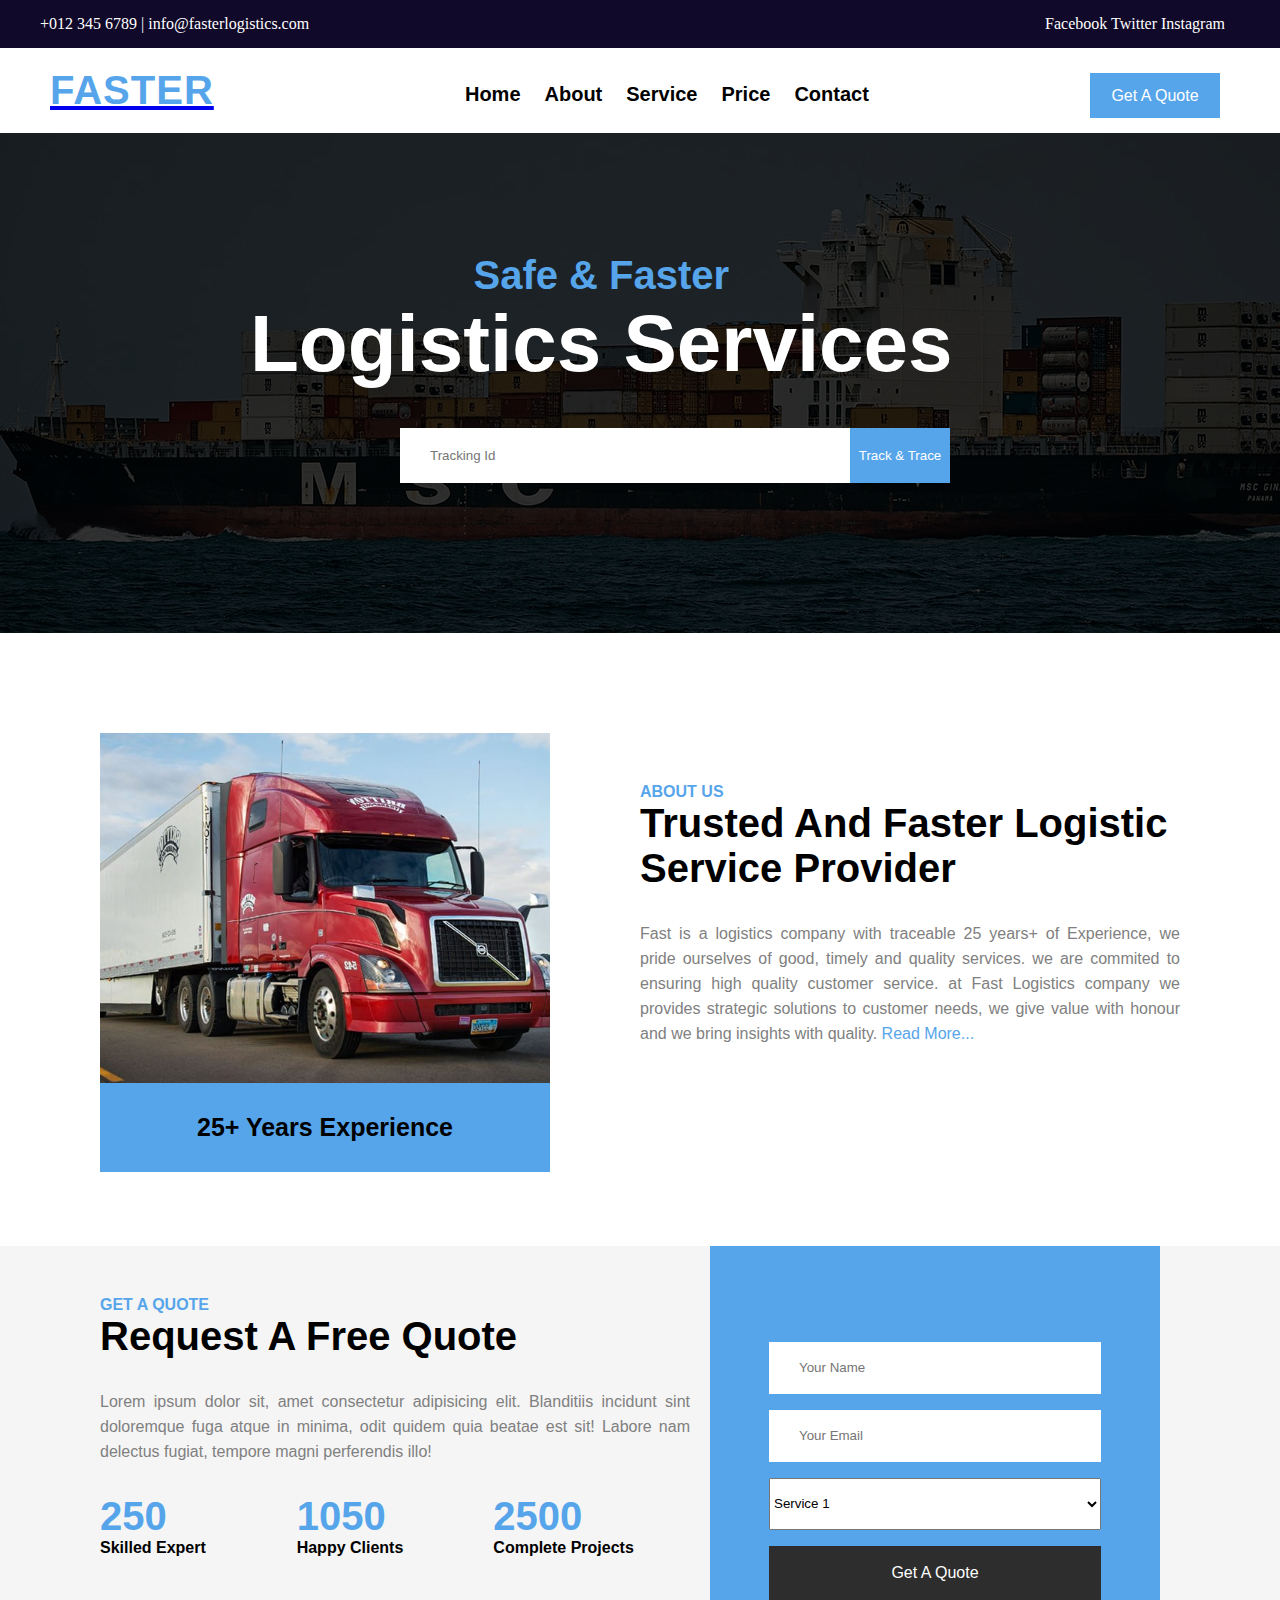
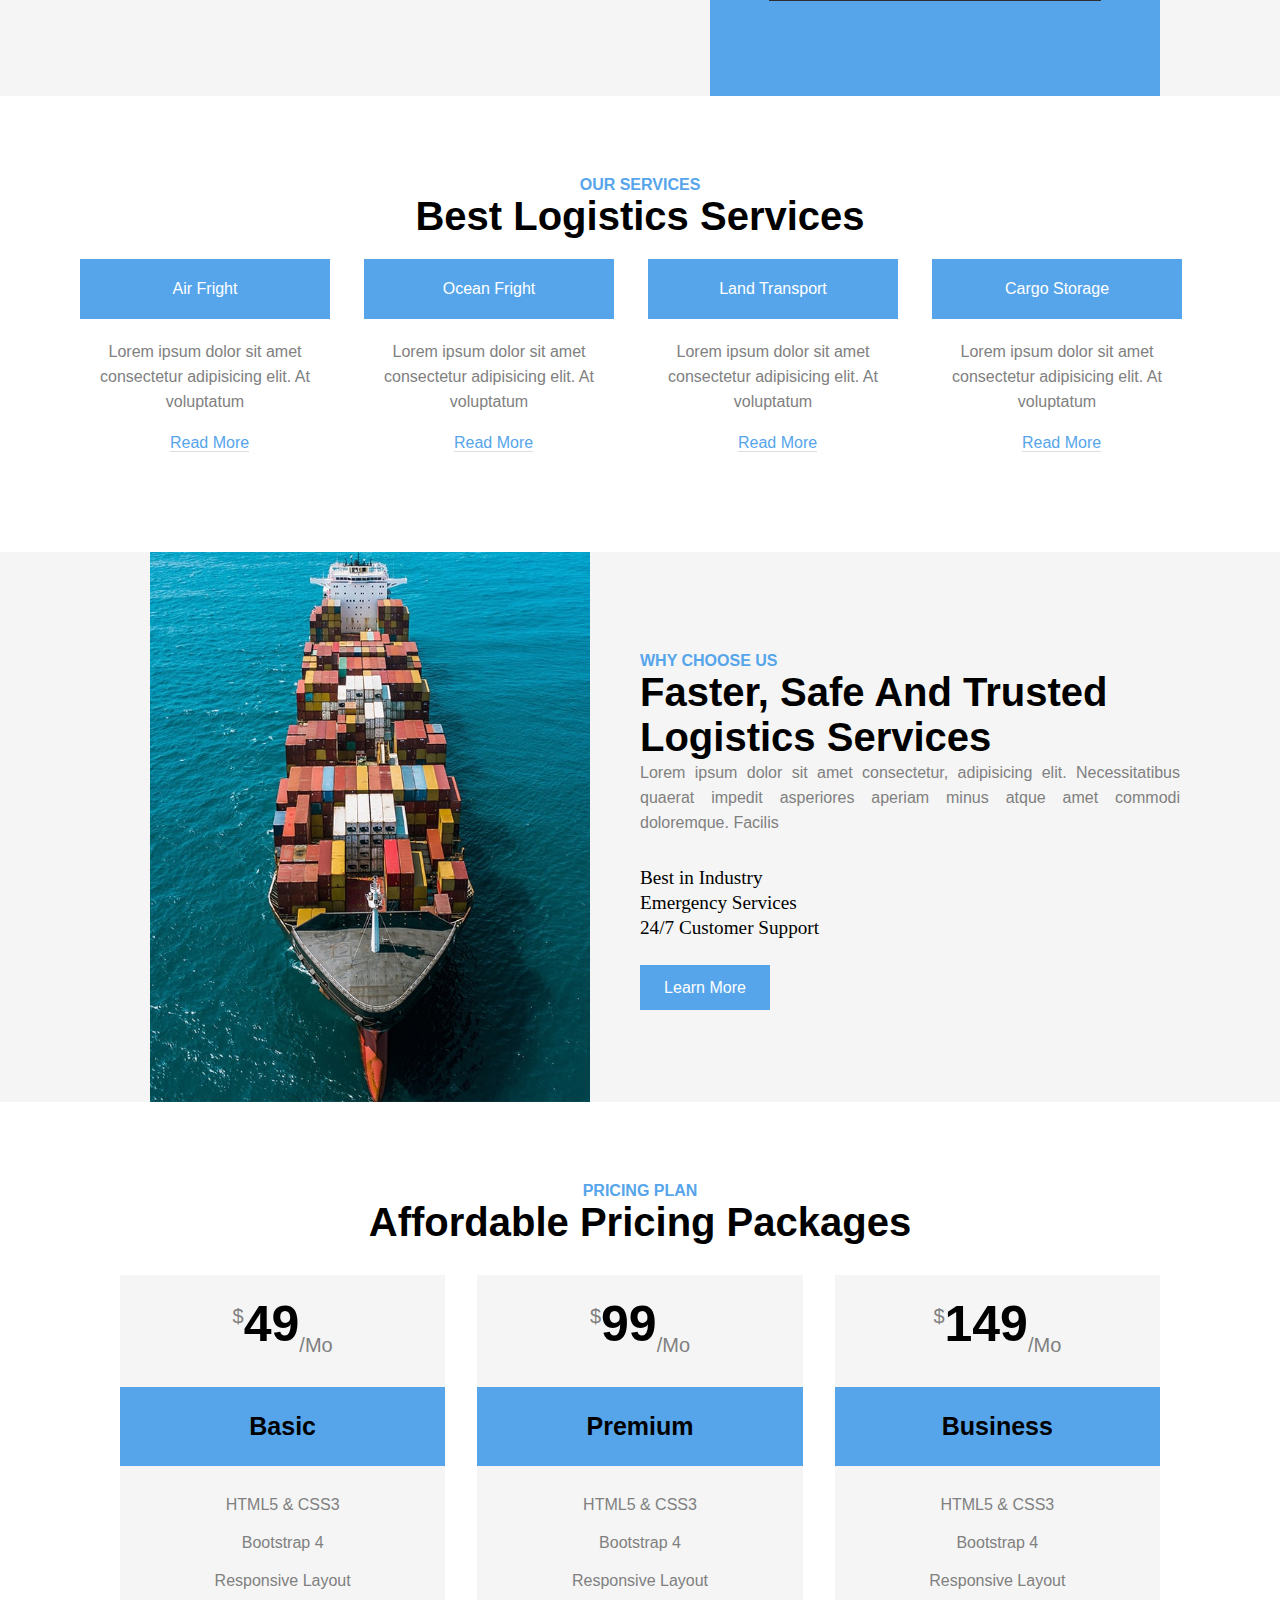
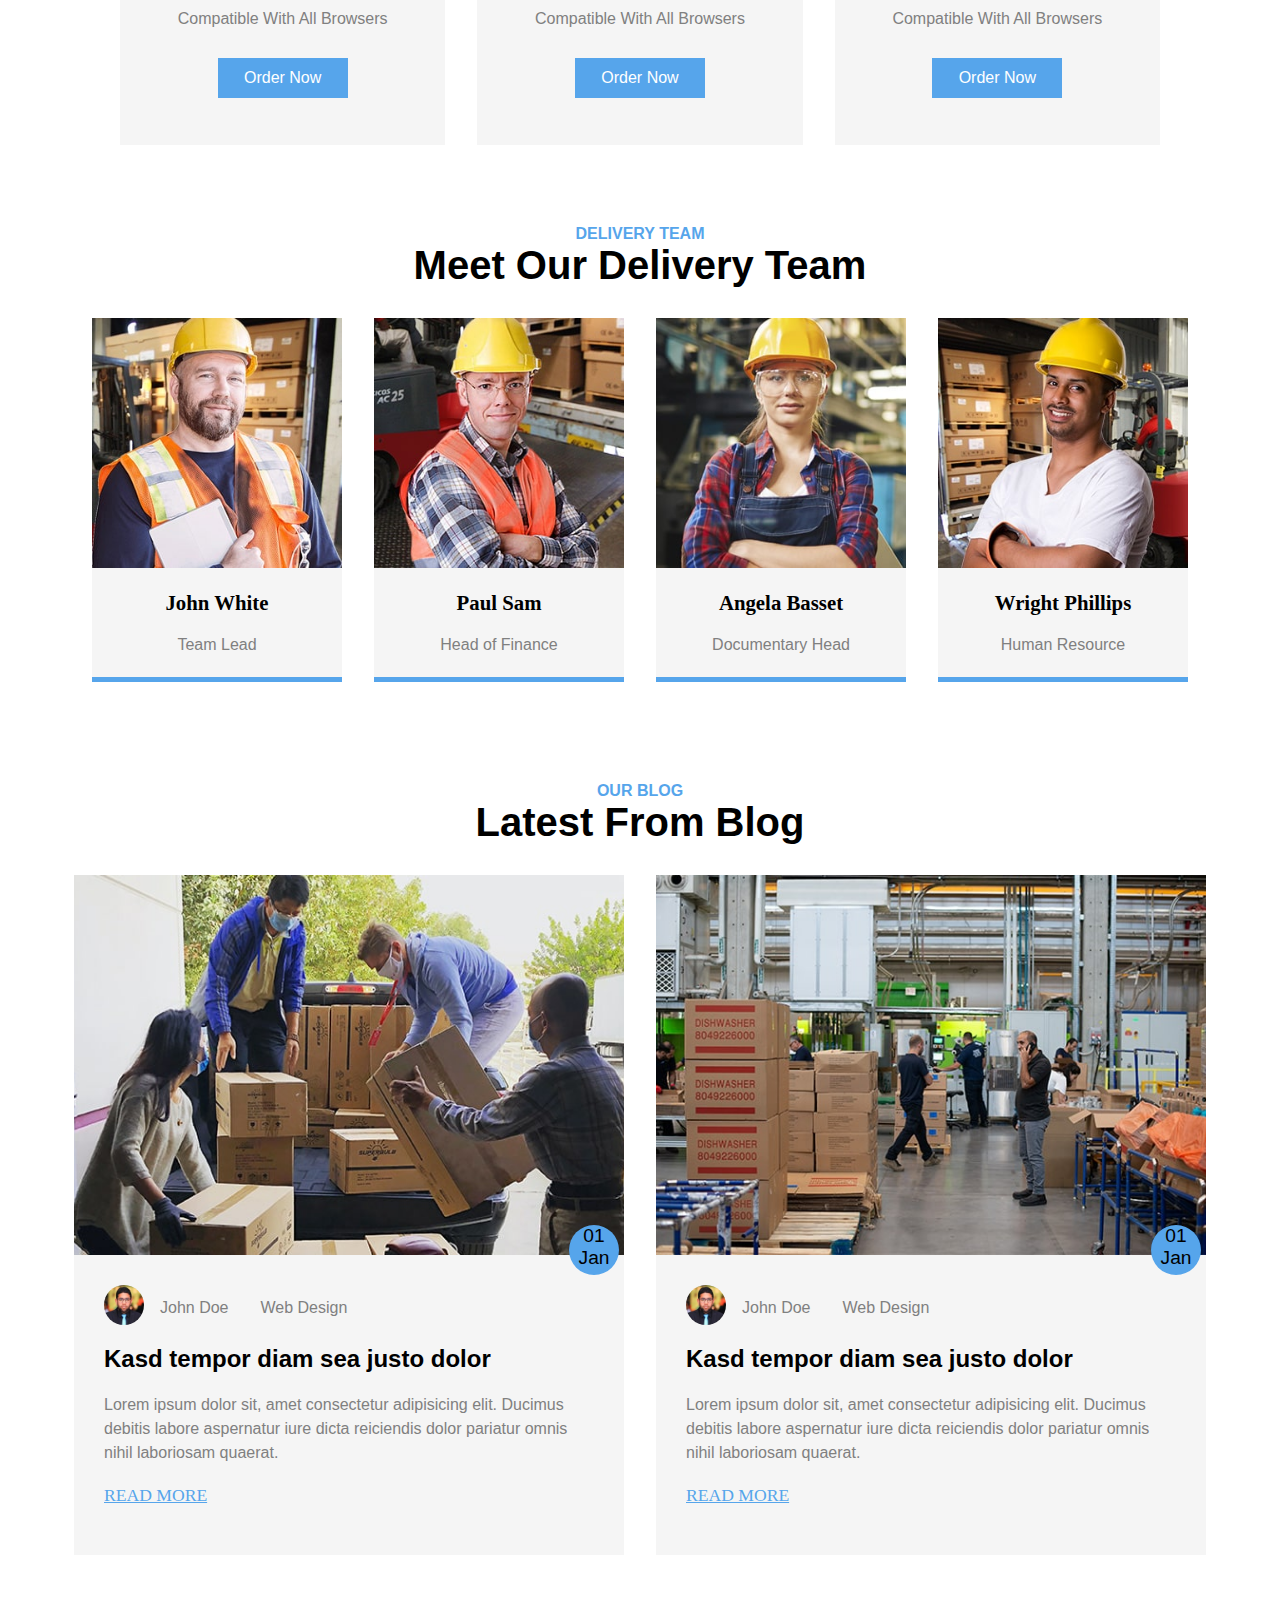
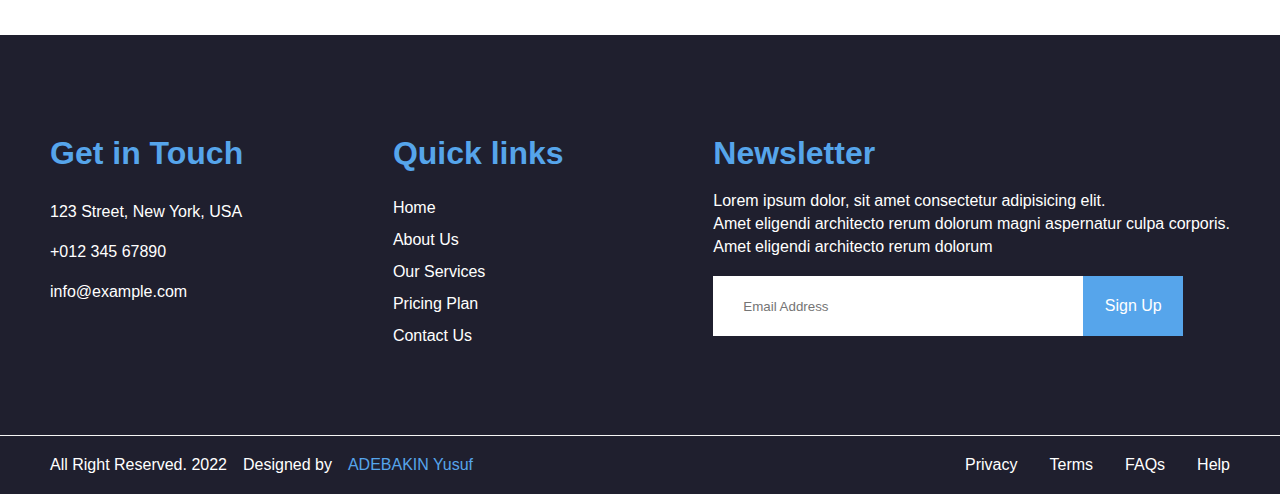
==== index.html @ e64db249 "Major update to the about page." ====
<!DOCTYPE html>
<html lang="en">
    <head>
        <meta charset="UTF-8">
        <meta http-equiv="X-UA-Compatible" content="IE=edge">
        <meta name="viewport" content="width=device-width, initial-scale=1.0">
        <title>Document</title>
        <link rel="stylesheet" href="styles.css">
    </head>
    <body>
        <div class="container">

            <!-- nav links-->

            <div class="topnav">
                <div class="leftnav1">
                    +012 345 6789 | info@fasterlogistics.com
                </div>
                <div class="rightnav1">
                    <a href="facebook.com">Facebook</a>
                    <a href="twitter.com">Twitter</a>
                    <a href="instagram.com">Instagram</a>
                </div>
            </div>

            <div class="belowdiv">
                <a href="index.html">
                <div class="logo">
                    faster
                </div>
                </a>

                <div class="navs">
                    <div class="nav1"><a href="index.html">home</a></div>
                    <div class="nav1"><a href="about.html">about</a></div>
                    <div class="nav1"><a href="#service">service</a></div>
                    <div class="nav1"><a href="#pricingplan">price</a></div>
                    <div class="nav1"><a href="contact.html">contact</a></div>
                
                </div>

                <div class="quotebtn">
                    <a href="#quotebanner">
                        <input type="button" value="Get A Quote">
                    </a>
                </div>
            </div>

            <!--Legend-->
            <div class="bannertxt">
                <div class="banner" style="background-image:url(img/header.jpg)"></div>

                    <div class="btxt">
                        <h3>safe & faster</h3>
                        <h1>logistics services</h1>
                    </div>

                    <div class="search">
                        <div class="searchbar">
                            <input type="text" name="searchbar" placeholder="Tracking Id">
                        </div>
                        <div class="searchbtn">
                            <input type="button" value="Track & Trace">
                        </div>
                </div>
            </div>

            <!--about banner-->
            <div class="aboutbanner">
                <div class="rightaboutbanner">
                    <div class="aboutbannerpix" style="background-image: url(img/about.jpg);"></div>

                    <div class="exptext">25+ Years Experience</div>
                </div>

                <div class="leftaboutbanner">
                    <div class="abttxt1">about us</div>
                    <div class="abttxt2">
                        trusted and faster logistic service provider
                    </div>
                    <div class="abttxt3">Fast is a logistics company with traceable 25 years+ of Experience,
                        we pride ourselves of good, timely and quality services. we are commited to ensuring high quality customer service.

                        at Fast Logistics company we provides strategic solutions to customer needs, we give value with honour and we 
                        bring insights with quality. <a href="about.html">Read More...</a></div>
                </div>
            </div>
            
            <!--Quote Banner-->
            <div id="quotebanner">
                <div class="leftquotetext">
                    <div class="qbtxt1">get a quote</div>
                    <div class="qbtxt2">request a free quote</div>
                    <div class="qbtxt3">Lorem ipsum dolor sit, amet consectetur adipisicing elit. Blanditiis incidunt sint doloremque fuga atque in minima, odit quidem quia beatae est sit! Labore nam delectus fugiat, tempore magni perferendis illo!</div>
                    <div class="qbtxt4">
                        <div class="qbtxt4i">250</div>
                        <div class="qbtxt4ii">1050</div>
                        <div class="qbtxt4iii">2500</div>
                    </div>
                    <div class="qbtxt5">
                        <div class="qbtxt5i">Skilled Expert</div>
                        <div class="qbtxt5ii">Happy Clients</div>
                        <div class="qbtxt5iii">Complete Projects</div>
                    </div>
                </div>

                <div class="rightquotetext">
                    <div class="quoteform">
                        <input type="text" name="text" placeholder="Your Name">
                        <input type="email" name="email" placeholder="Your Email">
                        <select name="Select A Service" id="service">
                            <option value="">Service 1</option>
                            <option value="">Service 2</option>
                            <option value="">Service 3</option>
                        </select>
                        <input type="button" value="Get A Quote">
                    </div>
                </div>

            </div>

            <!--service-->
            <div class = "service" id="service">
                <div class="srvtxt">Our Services</div>
                <div class="srvtxt2">Best Logistics Services</div>
                <div class="srvbtntxt">
                    <div class="btntxt1">
                        <input type="button" value="Air Fright">
                        <div class="btntxt1i">Lorem ipsum dolor sit amet consectetur adipisicing elit. At voluptatum</div>
                        <div class="btnlnk"><a href="#">Read More</a></div>
                    </div>
                    <div class="btntxt2">
                        <input type="button" value="Ocean Fright">
                        <div class="btntxt1i">Lorem ipsum dolor sit amet consectetur adipisicing elit. At voluptatum</div>
                        <div class="btnlnk"><a href="#">Read More</a></div>
                    </div>
                    <div class="btntxt3">
                        <input type="button" value="Land Transport">
                        <div class="btntxt1i">Lorem ipsum dolor sit amet consectetur adipisicing elit. At voluptatum</div>
                        <div class="btnlnk"><a href="#">Read More</a></div>
                    </div>
                    <div class="btntxt4">
                        <input type="button" value="Cargo Storage">
                        <div class="btntxt1i">Lorem ipsum dolor sit amet consectetur adipisicing elit. At voluptatum</div>
                        <div class="btnlnk"><a href="#">Read More</a></div>
                    </div>
                </div>
            </div>

            <div class="choose">
                <div class="leftchoose">
                    <div class="chooseimg" style="background-image: url(img/feature.jpg);"></div>
                </div>
    
                <div class="rightchoose">
                    <div class="rightchtxt1">why choose us</div>
                    <div class="rightchtxt2">faster, safe and trusted logistics services</div>
                    <div class="rightchtxt3">Lorem ipsum dolor sit amet consectetur, adipisicing elit. Necessitatibus quaerat impedit asperiores aperiam minus atque amet commodi doloremque. Facilis</div>
                    <div class="rightchtxt4">Best in Industry</div>
                    <div class="rightchtxt4">Emergency Services</div>
                    <div class="rightchtxt4">24/7 Customer Support</div>
                    <div class="quotebtn">
                        <input type="button" value="Learn More">
                    </div>
                </div>
            </div>

            <div id = "pricingplan" class="pricingplan">
                <div class="srvtxt">Pricing Plan</div>
                <div class="srvtxt2">Affordable Pricing Packages</div>
    
                <div class="plans">
                    <div class="plan1">
                        <div class="plan3i"><sup>$</sup>49<sub>/Mo</sub></div>
                        <div class="plan3ii">Basic</div>
                        <div class="plan3iii">HTML5 & CSS3</div>
                        <div class="plan3iv">Bootstrap 4</div>
                        <div class="plan3v">Responsive Layout</div>
                        <div class="plan3vi">Compatible With All Browsers</div>
                        <div class="planbtn">
                            <input type="button" value="Order Now">
                        </div>
                    </div>
    
                    <div class="plan2">
                        <div class="plan3i"><sup>$</sup>99<sub>/Mo</sub></div>
                        <div class="plan3ii">Premium</div>
                        <div class="plan3iii">HTML5 & CSS3</div>
                        <div class="plan3iv">Bootstrap 4</div>
                        <div class="plan3v">Responsive Layout</div>
                        <div class="plan3vi">Compatible With All Browsers</div>
                        <div class="planbtn">
                            <input type="button" value="Order Now">
                        </div>
                    </div>
    
                    <div class="plan3">
                        <div class="plan3i"><sup>$</sup>149<sub>/Mo</sub></div>
                        <div class="plan3ii">Business</div>
                        <div class="plan3iii">HTML5 & CSS3</div>
                        <div class="plan3iv">Bootstrap 4</div>
                        <div class="plan3v">Responsive Layout</div>
                        <div class="plan3vi">Compatible With All Browsers</div>
                        <div class="planbtn">
                            <input type="button" value="Order Now">
                        </div>
                    </div>
                </div>
            </div>
            
            <div class="deliveryteam">
                <div class="srvtxt">Delivery Team</div>
                <div class="srvtxt2">Meet Our Delivery Team</div>

                <div class="teamviews">
                    <div class="teamview">
                        <div class="team1" style="background-image: url(img/team-1.jpg);" ></div>
                        <div class="teamnamei">
                            <h3>John White</h3>
                            <h4>Team Lead</h4>
                        </div>
                    </div>

                    <div class="teamview">
                        <div class="team1" style="background-image: url(img/team-2.jpg);" ></div>
                        <div class="teamnamei">
                            <h3>Paul Sam</h3>
                            <h4>Head of Finance</h4>
                        </div>
                    </div>

                    <div class="teamview">
                        <div class="team1" style="background-image: url(img/team-3.jpg);" ></div>
                        <div class="teamnamei">
                            <h3>Angela Basset</h3>
                            <h4>Documentary Head</h4>
                        </div>
                    </div>

                    <div class="teamview">
                        <div class="team1" style="background-image: url(img/team-4.jpg);" ></div>
                        <div class="teamnamei">
                            <h3>Wright Phillips</h3>
                            <h4>Human Resource</h4>
                        </div>
                    </div>
                </div>
            </div>

            <div class="blogi">
                <div class="srvtxt">Our Blog</div>
                <div class="srvtxt2">Latest From Blog</div>
            </div>
    
            <div class="blog">
    
                <div class="blogpost">
                    <div class="blogimg" style="background-image:url(img/blog-1.jpg);"></div>
                    
                    <div class="blogblw">
                        <div class="date">01 Jan</div>
                        <div class="bloguser">
                            <div class="userimg" style="background-image: url(img/user.jpg);"></div>
                            <div class="usertxt">
                                <div class="usertxti">John Doe</div> 
                                <div class="usertxtii">Web Design</div> 
                            </div>
                        </div>
                        <div class="usertitle">
                            Kasd tempor diam sea justo dolor
                        </div>
                        <div class="usercontent">
                            Lorem ipsum dolor sit, amet consectetur adipisicing elit. Ducimus debitis labore aspernatur 
                            iure dicta reiciendis dolor pariatur omnis nihil laboriosam quaerat.
                        </div>
                        <div class="userlink">
                            <a href="#">Read More</a>
                        </div>
                    </div>
                </div>
    
                <div class="blogpost">
                    <div class="blogimg" style="background-image:url(img/blog-2.jpg);"></div>
                    
                    <div class="blogblw">
                        <div class="date">01 Jan</div>
                        <div class="bloguser">
                            <div class="userimg" style="background-image: url(img/user.jpg);"></div>
                            <div class="usertxt">
                                <div class="usertxti">John Doe</div> 
                                <div class="usertxtii">Web Design</div> 
                            </div>
                        </div>
                        <div class="usertitle">
                            Kasd tempor diam sea justo dolor
                        </div>
                        <div class="usercontent">
                            Lorem ipsum dolor sit, amet consectetur adipisicing elit. Ducimus debitis labore aspernatur 
                            iure dicta reiciendis dolor pariatur omnis nihil laboriosam quaerat.
                        </div>
                        <div class="userlink">
                            <a href="#">Read More</a>
                        </div>
                    </div>
                </div>
            </div>

            <footer>
                <div class="footer">
                    <div class="intouch">
                        <div class="intouchi">Get in Touch</div>
                        <div class="intouchii">123 Street, New York, USA</div>
                        <div class="intouchii">+012 345 67890</div>
                        <div class="intouchii">info@example.com</div>
                    </div>
    
                    <div class="quicklinks">
                        <div class="intouchi">Quick links</div>
                        <div class="nav2"><a href="index.html">home</a></div>
                        <div class="nav2"><a href="about.html">about us</a></div>
                        <div class="nav2"><a href="service.html">our services</a></div>
                        <div class="nav2"><a href="price.html">pricing plan</a></div>
                        <div class="nav2"><a href="contact.html">contact us</a></div>
                    </div>
                    
                    <div class="newsletter">
                        <div class="intouchi">Newsletter</div>
                        <div class="news">Lorem ipsum dolor, sit amet consectetur adipisicing elit.</div>
                        <div class="news">Amet eligendi architecto rerum dolorum magni aspernatur culpa corporis. </div>
                        <div class="news">Amet eligendi architecto rerum dolorum </div>
                            
    
                        <div class="input">
                            <div class="emailinp">
                                <input type="text" name="sign up" placeholder="Email Address">
                            </div>
                            <div class="emailbtn">
                                <input type="button" value="Sign Up">
                            </div>
                        </div>
                    </div>
    
                </div>
    
                <div class="finalfooter">
                    <div class="lfinalfooter">
                        <div class="lfinalfooterii">All Right Reserved. 2022</div>
                        <div class="lfinalfooteriii">Designed by</div>
                        <div class="lfinalfooteriv">ADEBAKIN Yusuf</div>
                    </div>
        
                    <div class="Rfinalfooter">
                        <div class="Rfinalfooteri"><a href="#">Privacy</a> </div>
                        <div class="Rfinalfooterii"><a href="#">Terms</a> </div>
                        <div class="Rfinalfooteriii"><a href="#">FAQs</a> </div>
                        <div class="Rfinalfootervi"><a href="#">Help</a> </div>
                    </div>
                </div>   
    
            </footer>
    



            <!--end of container-->
        </div>
    </body>
</html>
---- styles.css ----
body{
    margin: 0%;
}

/*Navs*/
.topnav{
    display: flex;
    justify-content: space-between;
    background-color: rgb(16, 9, 41);
    color: white;
    padding: 15px;
    padding-left: 40px;
}

.leftnav1{
    font-family: Georgia, 'Times New Roman', Times, serif;
}

.rightnav1{
    padding-right: 40px;
}

.rightnav1 a{
    text-decoration: none;
    color: white;
}

.rightnav1 a:hover{
    text-decoration: underline;
    color: #56a5eb
}

.belowdiv{
    display: flex;
    justify-content: space-between;
    background-color: white;
}

.logo {
    padding: 20px 50px;
    text-transform: uppercase;
    font-family: Arial;
    font-weight: 900;
    font-size: 40px;
    letter-spacing: 1px;
    color: #56a5eb;

}

.logo:hover {
    text-shadow: 0px 0px 2px rgb(15, 155, 248);
}


.navs{
    padding-top: 35px;
    text-transform: capitalize;
    
}

.navs a{
    text-decoration: none;
    padding-right: 20px;
    color: black;
    font-weight: 600;
    font-size: 20px;
    font-family: Arial;
    text-align: center;
    
}
.nav1{
    display: inline;
    
}

.navs a:hover{
    padding: 35px 10px 54px 10px;
    background-color: #56a5eb;
    color: white;
}


.quotebtn input[type="button"]{
    height: 45px;
    width: 130px;
    background-color: #56a5eb;
    color: white;
    border: none;
    margin-top: 25px;
    margin-right: 60px;
    font-size: 1em;

}

/*Legend Styling*/

.bannertxt{
    position: relative;
    background-color: black;
    height: 500px;
}

.banner{
    width: 100%;
    height: 500px;
    opacity: 0.2;
    background-size:cover;
    background-repeat:no-repeat;
    background-position: cente
    r;
}

.btxt{
    position: absolute;
    top: 80px;
    left: 250px;
   

}

.btxt h3{
    text-align: center;
    text-transform: capitalize;
    font-weight: 900;
    font-size: 40px;
    margin-bottom: 0;
    color: #56a5eb;
    font-family: Arial;

}

.btxt h1{
    text-transform: capitalize;
    font-weight: 900;
    font-size: 80px;
    font-family: Arial;
    margin-top: 0;
    color: white;
}

.search{
    position: absolute;
    bottom: 150px;
    left: 400px;
    display: flex;
}

.searchbar input[type="text"]{
    height: 55px;
    width: 450px;
    padding-left: 30px;
    border: 0px;
    box-sizing: border-box;
   
}


.searchbtn input[type="button"]{
    height: 55px;
    width: 100px;
    background-color: #56a5eb;
    color: white;
    text-align: center;
    outline-offset: 0px;
    border: 0px;
    box-sizing: border-box;
}

.searchbtn input[type="button"]:hover{
    background-color: #56a5eb;
    color: white;
    opacity: 0.9;
}

/*About Banner*/

.aboutbanner{
    display: grid;
    grid-template-columns: 1fr 1fr;
}
.rightaboutbanner{
    height: 50px;
    width: 450px;
    margin: 100px 0px 100px 100px;
}
.aboutbannerpix{
    height: 350px;
    width: 450px;
    background-position: center;
    background-size: cover;
    background-repeat: no-repe
    at;
    
}

.exptext{
    font-family: Arial;
    font-weight: 600;
    text-align: center;
   background-color: #56a5eb;
    padding: 30px;

    font-size: 25px;
}

.leftaboutbanner{
    margin: 100px 100px 100px 0px;
    margin-top: 150px !important;
}

.abttxt1{
    text-transform: uppercase;
    font-family: Arial;
    color: #56a5eb;
    font-weight: 600;
    
}

.abttxt2{
    text-transform: capitalize;
    font-family: Arial;
    color: black;
    font-size: 40px;
    font-weight: 900;
    margin-bottom: 30px;
}

.abttxt3{
    color: grey;
    font-family: Arial;
    text-align: justify;
    line-height: 25px;
}

.abttxt3 a{
    text-decoration: none;
    color: #56a5eb;
}

#quotebanner{
    display: grid;
    grid-template-columns: 1fr 1fr;
    margin-top: 100px;
    background-color: whitesmoke;
    height: 450px;
    padding-left: 100px;

}
.leftquotetext{
    margin-top: 50px;
}

.qbtxt1{
    text-transform: uppercase;
    font-family: Arial;
    color: #56a5eb;
    font-weight: 600;
}

.qbtxt2{
    text-transform: capitalize;
    font-family: Arial;
    color: black;
    font-size: 40px;
    font-weight: 900;
    margin-bottom: 30px;
}

.qbtxt3{
    color: grey;
    font-family: Arial;
    text-align: justify;
    line-height: 25px;
    margin-bottom: 30px;
}

.qbtxt4{
    font-family: Arial;
    color: #56a5eb;
    font-size: 40px;
    font-weight: 900;
    display: grid;
    grid-template-columns: repeat(3, 1fr);
}


.qbtxt5{
    color: black;
    font-family: Arial;
    text-align: justify;
    font-weight: 600;
    display: grid;
    grid-template-columns: 1fr 1fr 1fr;
}

.rightquotetext{
    background-color: #56a5eb;
    margin-right: 120px;
    margin-left: 20px;
    display: grid;
    grid-template-columns: 1fr;
    justify-content: center;
    align-items: center;
    
}

.quoteform{
    display: grid;

    grid-template-rows: repeat(3, 1fr);
    grid-gap: 1em;
    justify-content: center;
}

.quoteform input[type="text"]{
    height: 50px;
    width: 300px;
    padding-left: 30px;
    border: 0px;
}
.quoteform input[type="email"]{
    padding-left: 30px;
    border: 0px;
}

.quoteform input[type="button"
]{
    border: 0px;
    height: 55px;
    background-color: rgb(46, 45, 45);
    color: white;
    font-size: 1em;
    
}

.quoteform input[type="button"]:hover{
    background-color: black;
    color: white;
}

.service{
    margin-top: 80px;
    margin-bottom: 100px;
}

.srvtxt{
    color: #56a5eb;
    font-family: Arial;
    text-align: center;
    font-weight: 600;
    text-transform: uppercase;
    font-size: 1em;
}

.srvtxt2{
    text-transform: capitalize;
    font-family: Arial;
    color: black;
    font-size: 40px;
    font-weight: 900;
    text-align: center;
}

.srvbtntxt{
    display: grid;
    grid-template-columns: repeat(4, 1fr);
    gap: 1em;
    margin: 20px 80px;
}

.srvbtntxt input[type=button]{
    height: 60px;
    width: 250px;
    background-color: #56a5eb;
    color: white;

    font-size: 1em;
    font-weight: 400;
    border: 0px;
    margin-bottom: 20px;

}

.btntxt1i{
    color: grey;
    font-family: Arial;
    text-align: center;
    line-height: 25px;
    width: 250px;
    margin-bottom: 20px;
}

.btnlnk a{
    color: #56a5eb;
    text-decoration: none;
    border-bottom: 1px solid rgb(221, 221, 221);
    font-family: Arial;
    margin-left: 90px;
}

.choose{
    background-color: whitesmoke;
    height: 550px;
    display: grid;
    grid-template-columns: 1fr 1fr;

}

.leftchoose{
    margin-left: 100px;
    margin-right: 0px;
}

.chooseimg{
    height: 550px;
    width: 100%;
    background-position:center;
    background-size:contain;
    background-repeat: no-repeat;
}

.rightchoose{
    margin: 100px 100px 0px 0px;
}

.rightchtxt1{
    text-transform: uppercase;
    font-family: Arial;
    color: #56a5eb;
    font-size: 1em;
    font-weight: 600;
}

.rightchtxt2{
    text-transform: capitalize;
    font-family: Arial;
    color: black;
    font-size: 40px;
    font-weight: 900;
}

.rightchtxt3{
    color: grey;
    font-family: Arial;
    text-align: justify;
    line-height: 25px;
    margin-bottom: 30px;
}

.rightchtxt4{
    color: black;
    font-size: 1.2em;
    line-height: 25px;
}

.pricingplan{
    margin-top: 80px;

}

.plans{
    display: grid;
    grid-template-columns: 1fr 1fr 1fr;
    margin: 30px 120px;
    gap: 2em;
    height: 470px;
}

.plan1{
    background-color: whitesmoke;
    color: black;
    
    text-align: center;
}

.plan2{
    background-color: whitesmoke;
    color: black;
    
    text-align: center;
}

.plan3{
    background-color: whitesmoke;
    color: black;
    text-align: center;
}

.plan3i{
    color: black;
    font-size: 50px;
    font-family: Arial;
    font-weight: 900;
    margin: 20px 0px 0px 0px !important;
    
}

.plan3i > sub{
    color: grey; 
    font-size: 20px;
    margin-left: 0px !important;
    font-weight: 100 !important;
}

.plan3i > sup{
    color: grey; 
    font-size: 20px;
    font-weight: 100 !important;
}

.plan3ii{
   background-color: #56a5eb;
   color: black;
   font-size: 25px;
   font-weight: 700; 
   font-family: Arial;
   padding: 25px 0px;
   margin: 30px 0px;
   
}

.plan3iii{
    color: grey;
    font-family: Arial;
    margin-bottom: 20px;
}

.plan3iv{
    color: grey;
    font-family: Arial;
    margin-bottom: 20px;
}

.plan3v{
    color: grey;
    font-family: Arial;
    margin-bottom: 20px;
}

.plan3vi{

    color: grey;
    font-family: Arial;
    margin-bottom: 20px;
}

.planbtn input[type=button]{
    background-color: #56a5eb;
    color: white;
    height: 40px;
    width: 130px;
    border: 0px;
    font-family: Arial;
    font-size: 1em;
    margin-top: 10px;
}
.deliveryteam{
    margin-top: 80px;
}

.teamviews{
    display: flex;
    justify-content: center;
    column-gap: 2em;
    margin-top: 30px;
}

.teamview{
    position: relative;
}

.team1{
    height: 250px;
    width: 250px;
    background-size: cover;

    background-position: center;
    background-repeat: no-repeat;

}

.teamnamei{
    background-color: whitesmoke;
    padding: 2px;
    text-align: center;
    border-bottom: 5px solid #56a5eb;
}

.teamnamei h3{
    font-size: 1.3em;
    font-weight: 600;
}

.teamnamei h4{
    color: grey;
    font-family:Arial, Helvetica, sans-serif;
    font-weight: 100;
}

.blogi{
    margin-top: 100px;
    margin-bottom: 30px;
}

.blog{
    display: flex;
    justify-content: center;
    align-items: center;
    gap: 2em;
}


.blogimg{
    height: 380px;
    width: 550px;
    background-position: center;
    background-size: cover;
    background-repeat: no-repeat;
}

.blogblw{
    background-color: whitesmoke;
    height: 300px;
    width: 550px;
    position: relative;
    padding: 30px;
    box-sizing: border-box;
}

.userimg{
    height: 40px;
    width: 40px;
    background-repeat: no-repeat;
    background-size: cover;
    background-position: center;
    border-radius: 50%;

}

.date{
    height: 50px;
    width: 50px;
    font-size: 1.2em;
    font-family: Arial;
    background-color: #56a5eb;
    text-align: center;
    border-radius: 50%;
    position: absolute;
    top: -30px;
    right: 5px;
}

.bloguser{
    display: flex;
    gap: 1em;
}

.usertxt{
    padding-top: 14px;
    display: flex;
    gap: 2em;
    color: grey;
    font-family: Arial;
}

.usertitle{
    font-family: Arial;
    font-size: 1.5em;
    font-weight: 600;
    margin: 20px 0px;
}

.usercontent{

    font-family: Arial;
    color: grey;
    line-height: 1.5em;
    margin-bottom: 20px;
}

.userlink{
    text-transform: uppercase;
}

.userlink a{
    color: #56a5eb;
    font-size: 1.1em;
    font-weight: 100;
}

.footer{
    background-color: #1F1F2E;
    height: 300px;
    margin-top: 80px;
    padding: 100px 50px 0px 50px ;
    display: flex;
    justify-content: space-between;
   
}

.intouchi{
    color: #56a5eb;
    font-size: 2em;
    font-weight: 600;
    font-family: Arial;
    margin-bottom: 20px;
}

.intouch .intouchii{
    color: white;
    font-size: 1em;
    font-family: Arial;
    line-height: 2.5em;
}


.nav2{
    font-size: 1em;
    font-family: Arial;
    line-height: 2em;
}

.nav2 a{
    text-decoration: none;
    color: white;
    text-transform: capitalize;
    font-size: 1em;
}

.nav2 a:hover{
    border-bottom: 1px solid white;
    color: #56a5eb;
}

.news{
    color: white;
    font-size: 1em;
    font-family: Arial;
    margin-bottom: 5px;
}

.input{
    display: flex;
    margin-top:  20px;
}

.input input[type=text]{
    height: 60px;
    width: 370px;
    padding-left: 30px;
    border: 0px;
    box-sizing: border-box;
}

.input input[type=button]{
    background-color: #56a5eb;
    color: white;
    height: 60px;
    width: 100px;
    border: 0px;
    font-size: 1em;
    font-family: Arial;
    box-sizing: border-box;
}

.finalfooter{
    display: flex;
    flex-direction: row;
    justify-content: space-between;
    background-color: #1F1F2E;
    border-top: 0.1px solid whitesmoke;
    padding: 20px 50px;
}

.lfinalfooter{
    display: flex;
    justify-content: center;
    gap: 1em;
}


.lfinalfooterii{
    font-size: 1em;
    font-family: Arial;
    color: white;
}

.lfinalfooteriii{
    font-size: 1em;
    font-family: Arial;
    color: white;
}

.lfinalfooteriv{
    font-size: 1em;
    font-family: Arial;
    color: #56a5eb;
}

.Rfinalfooter{
    display: flex;
    gap: 2em;
}

.Rfinalfooter a{
    text-decoration: none;
    font-size: 1em;
    font-family: Arial;
    color: white;
}

.Rfinalfooter a:hover{
    text-decoration: underline;
    color: #56a5eb;
}
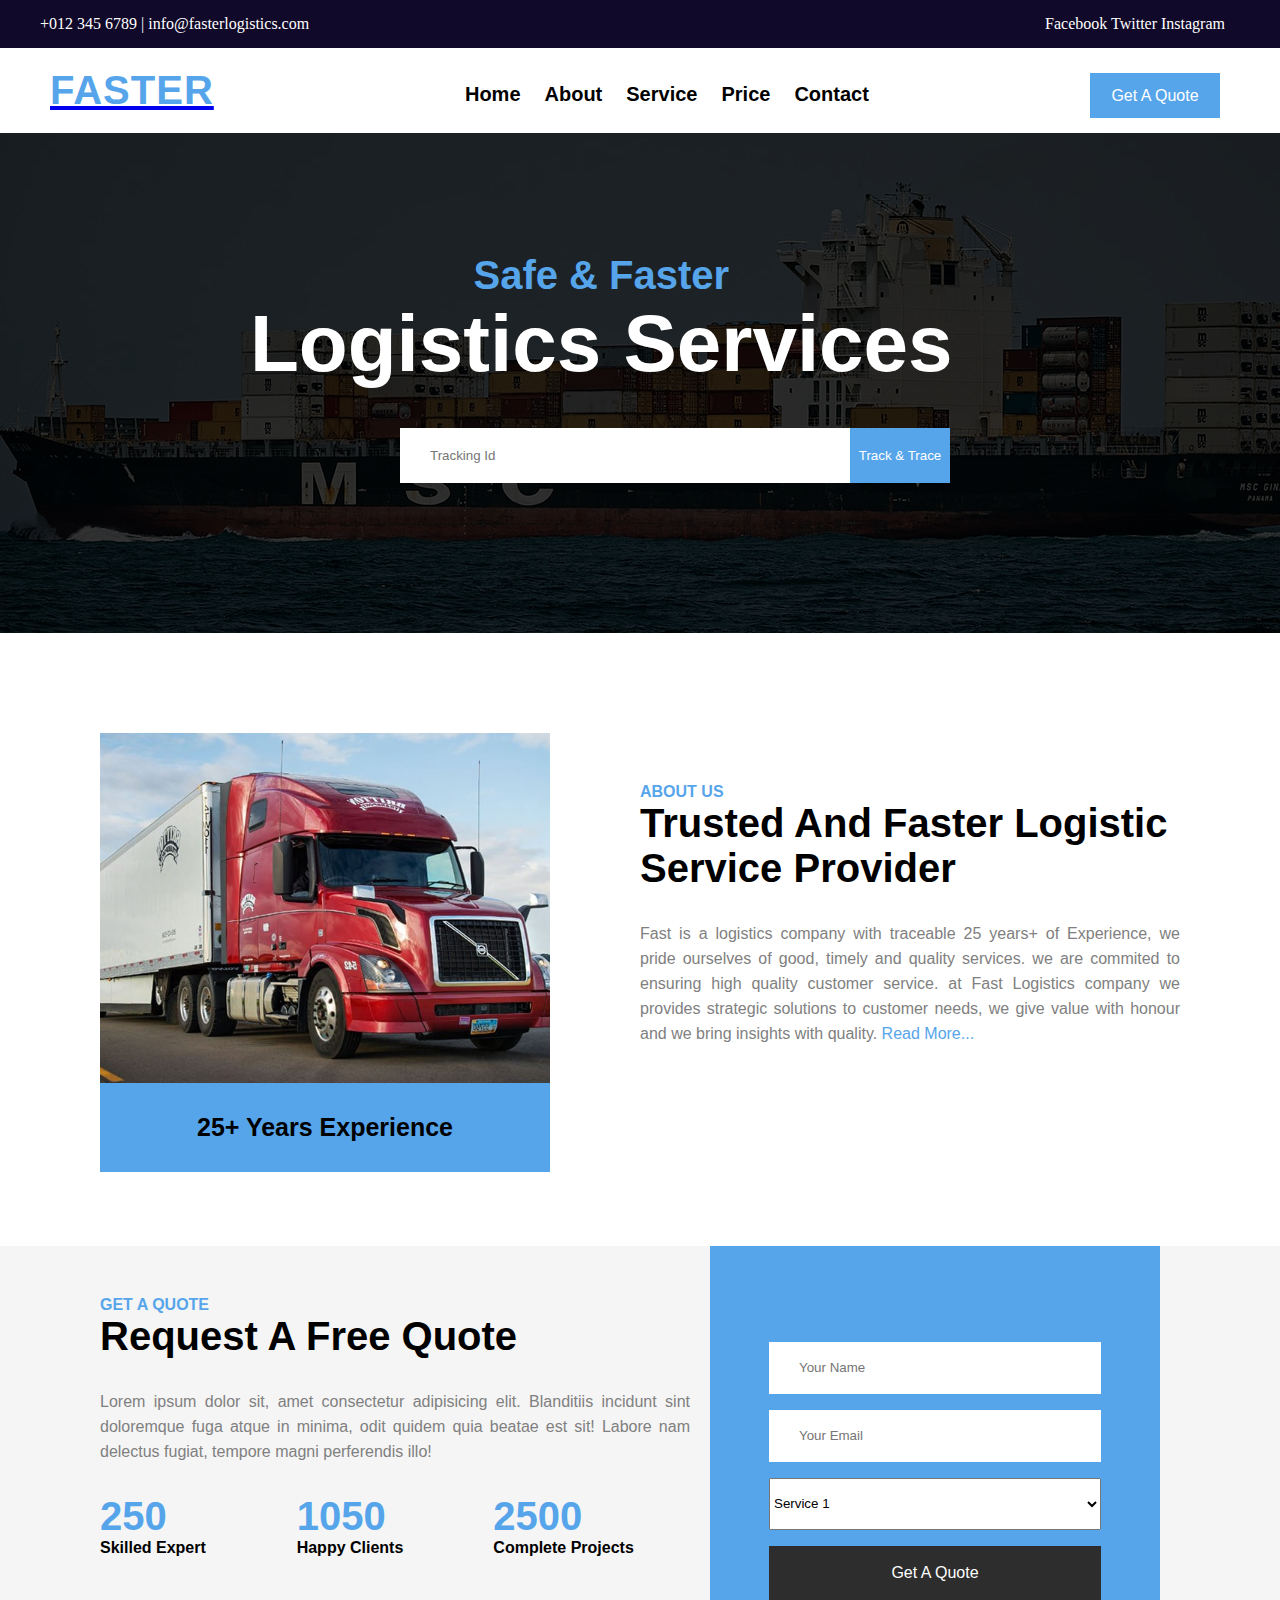
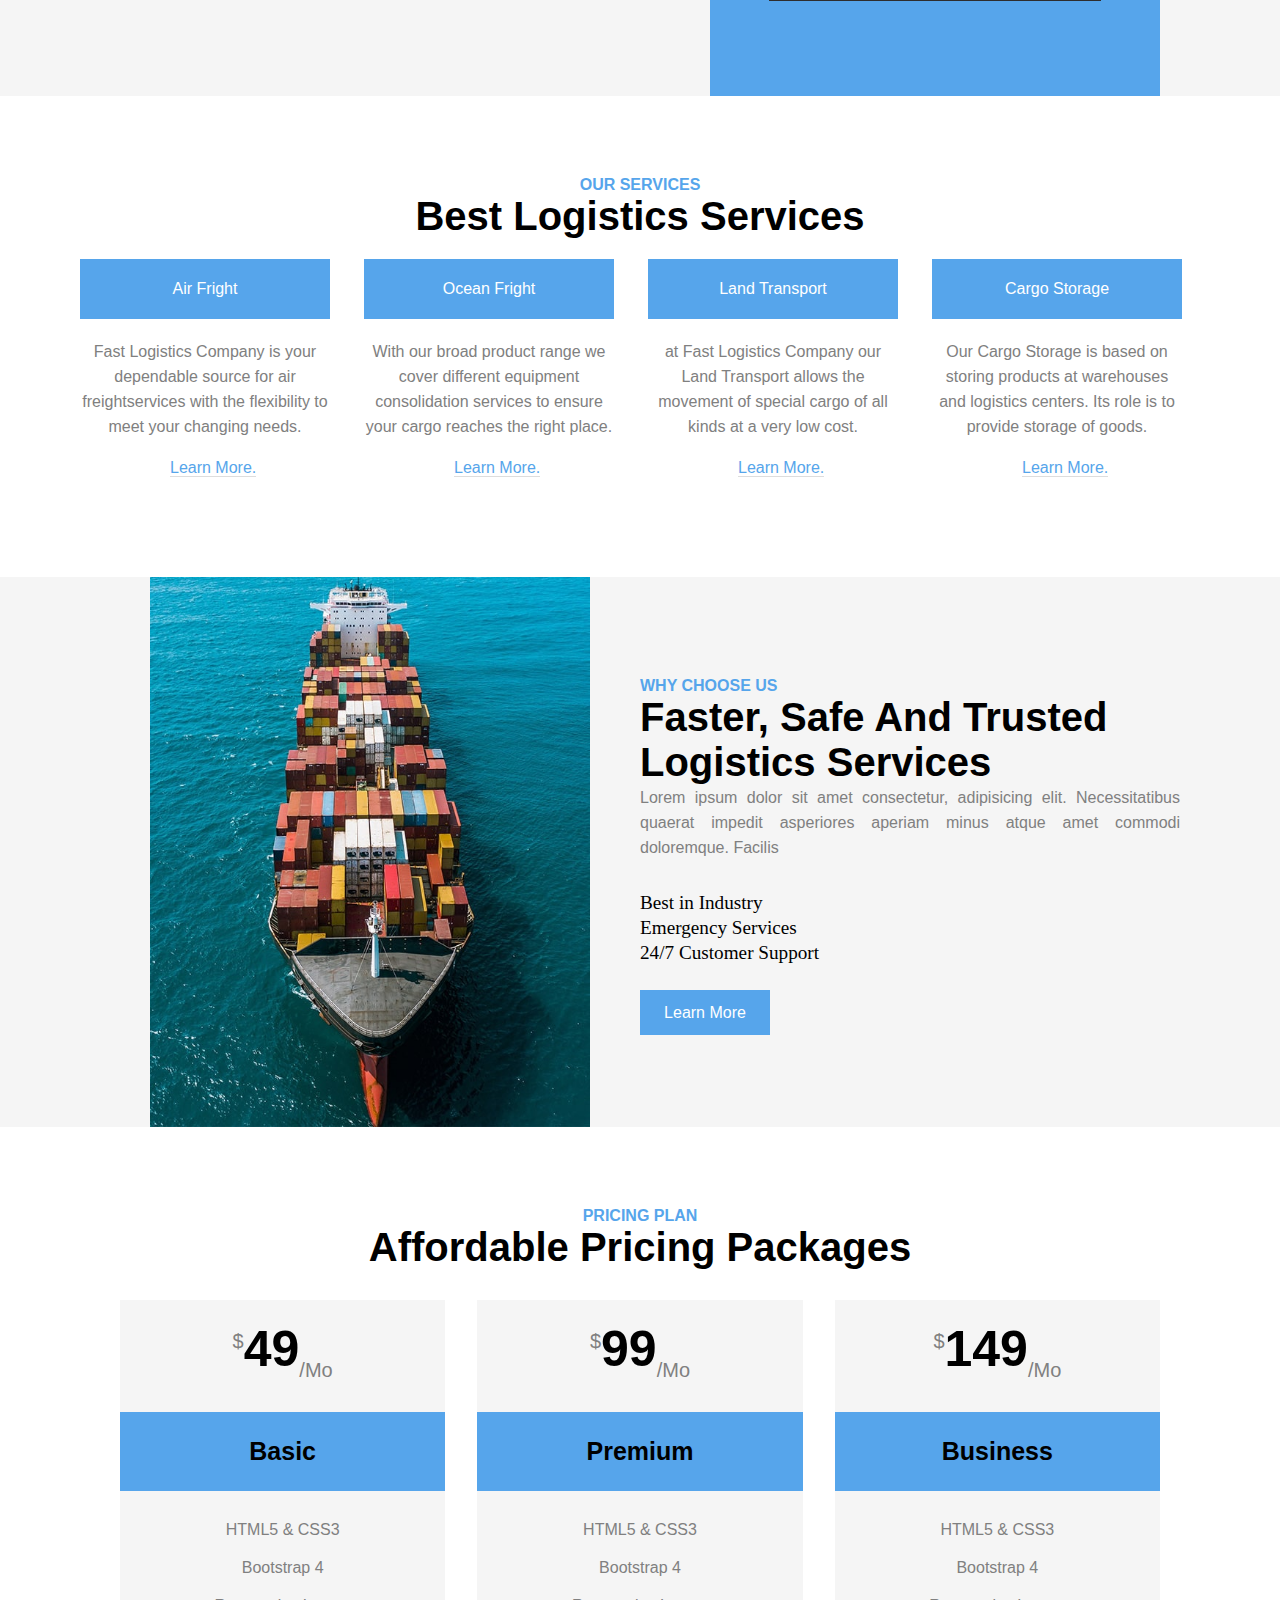
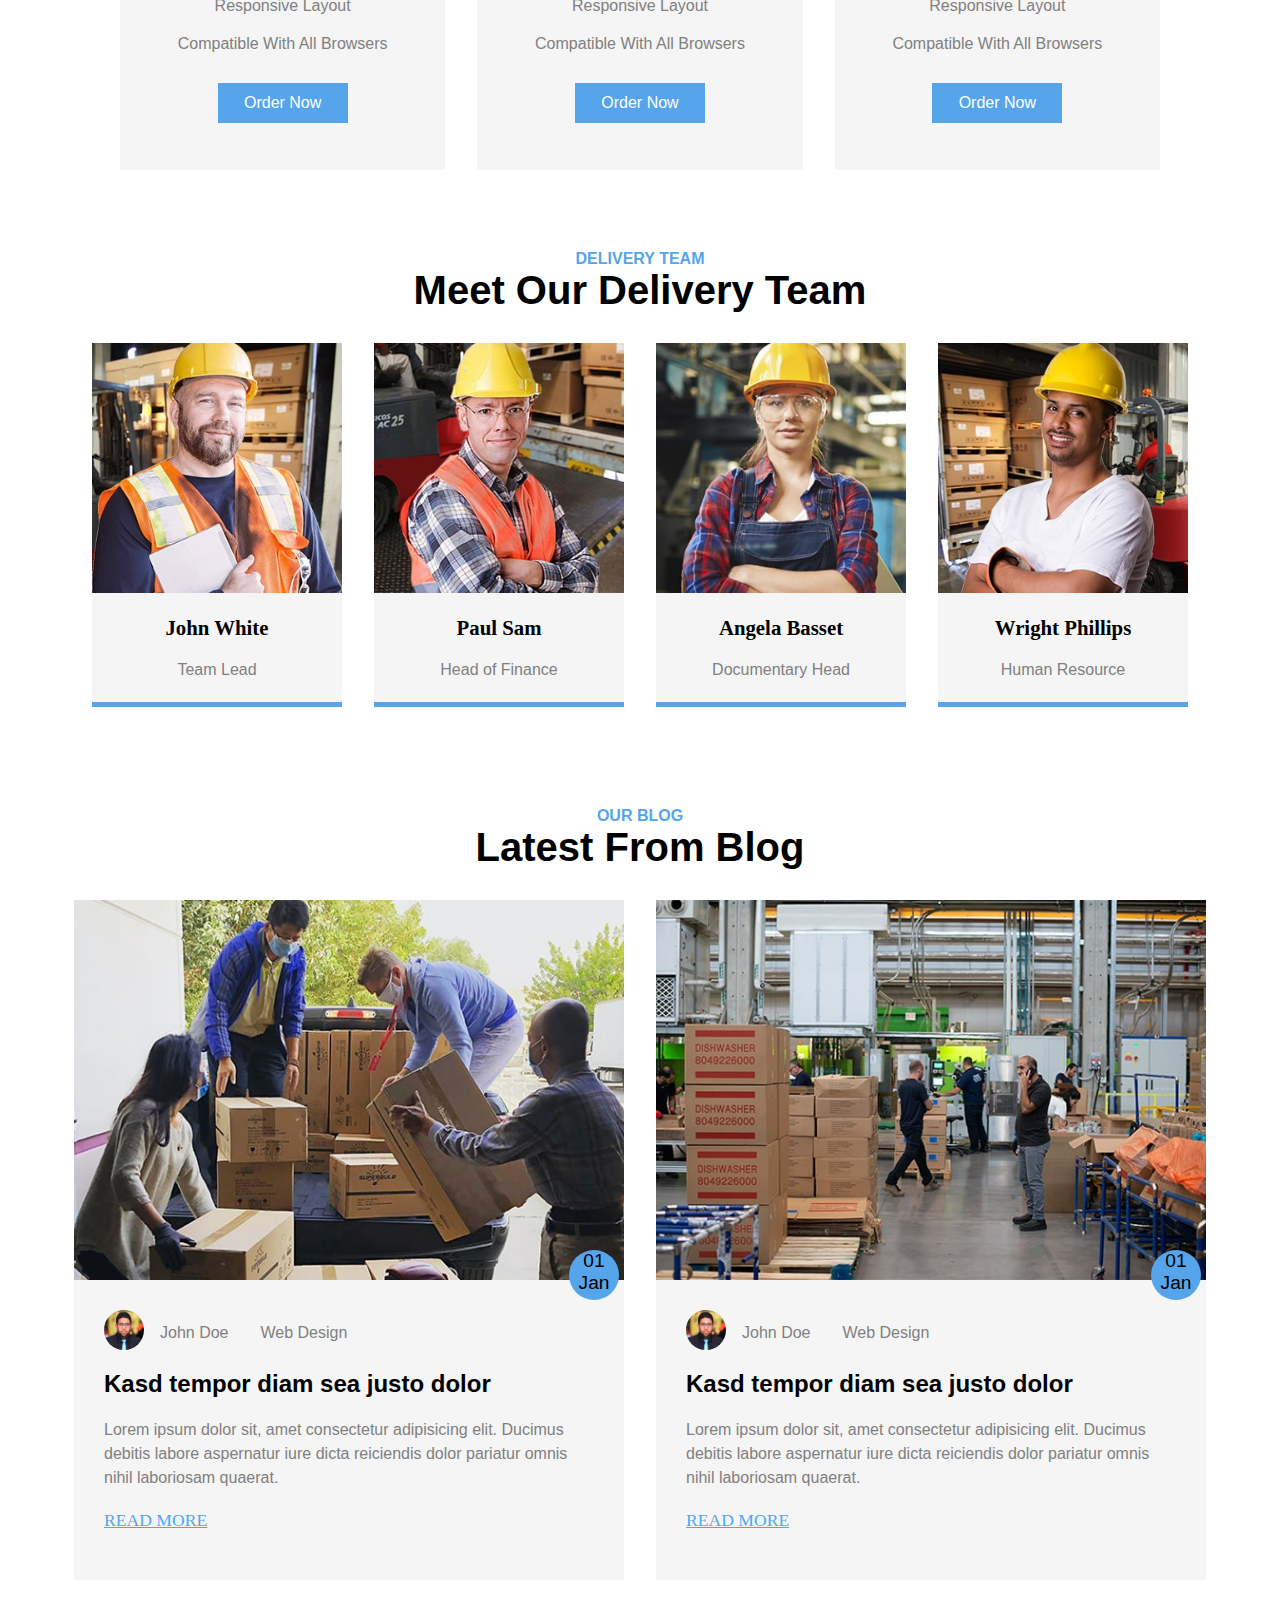
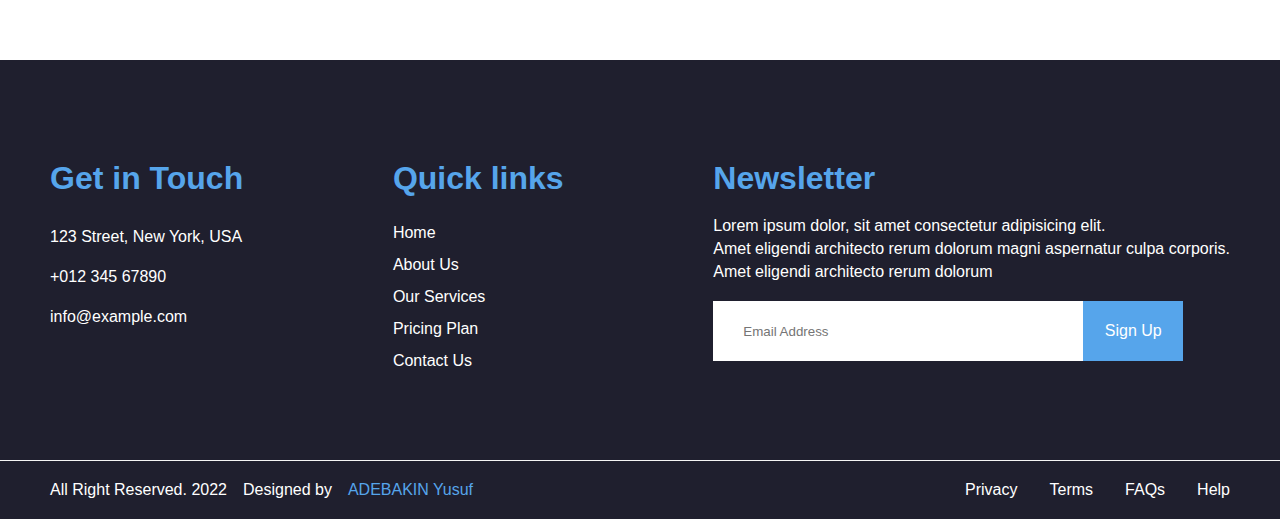
==== commit 75947ba8: "Added a major update to the About Us page." ====
--- a/index.html
+++ b/index.html
@@ -126,23 +126,26 @@
                 <div class="srvbtntxt">
                     <div class="btntxt1">
                         <input type="button" value="Air Fright">
-                        <div class="btntxt1i">Lorem ipsum dolor sit amet consectetur adipisicing elit. At voluptatum</div>
-                        <div class="btnlnk"><a href="#">Read More</a></div>
+                        <div class="btntxt1i">Fast Logistics Company is your dependable source for air freightservices with the flexibility to meet your changing needs. </div>
+                        <div class="btnlnk"><a href="about.html#airfright">Learn More.</a></div>
                     </div>
                     <div class="btntxt2">
                         <input type="button" value="Ocean Fright">
-                        <div class="btntxt1i">Lorem ipsum dolor sit amet consectetur adipisicing elit. At voluptatum</div>
-                        <div class="btnlnk"><a href="#">Read More</a></div>
+                        <div class="btntxt1i">With our broad product range we cover different equipment consolidation services 
+                            to ensure your cargo reaches the right place.</div>
+                        <div class="btnlnk"><a href="about.html#oceanfright">Learn More.</a></div>
                     </div>
                     <div class="btntxt3">
                         <input type="button" value="Land Transport">
-                        <div class="btntxt1i">Lorem ipsum dolor sit amet consectetur adipisicing elit. At voluptatum</div>
-                        <div class="btnlnk"><a href="#">Read More</a></div>
+                        <div class="btntxt1i">at Fast Logistics Company our Land Transport allows the movement of special cargo of all kinds 
+                            at a very low cost.</div>
+                        <div class="btnlnk"><a href="about.html#landtransport">Learn More.</a></div>
                     </div>
                     <div class="btntxt4">
                         <input type="button" value="Cargo Storage">
-                        <div class="btntxt1i">Lorem ipsum dolor sit amet consectetur adipisicing elit. At voluptatum</div>
-                        <div class="btnlnk"><a href="#">Read More</a></div>
+                        <div class="btntxt1i">Our Cargo Storage is based on storing products at warehouses and logistics centers. 
+                            Its role is to provide storage of goods.</div>
+                        <div class="btnlnk"><a href="about.html#cargostorage">Learn More.</a></div>
                     </div>
                 </div>
             </div>
@@ -360,8 +363,6 @@
             </footer>
     
 
-
-
             <!--end of container-->
         </div>
     </body>
--- a/styles.css
+++ b/styles.css
@@ -188,8 +188,7 @@
     width: 450px;
     background-position: center;
     background-size: cover;
-    background-repeat: no-repe
-    at;
+    background-repeat: no-repeat;
     
 }
 
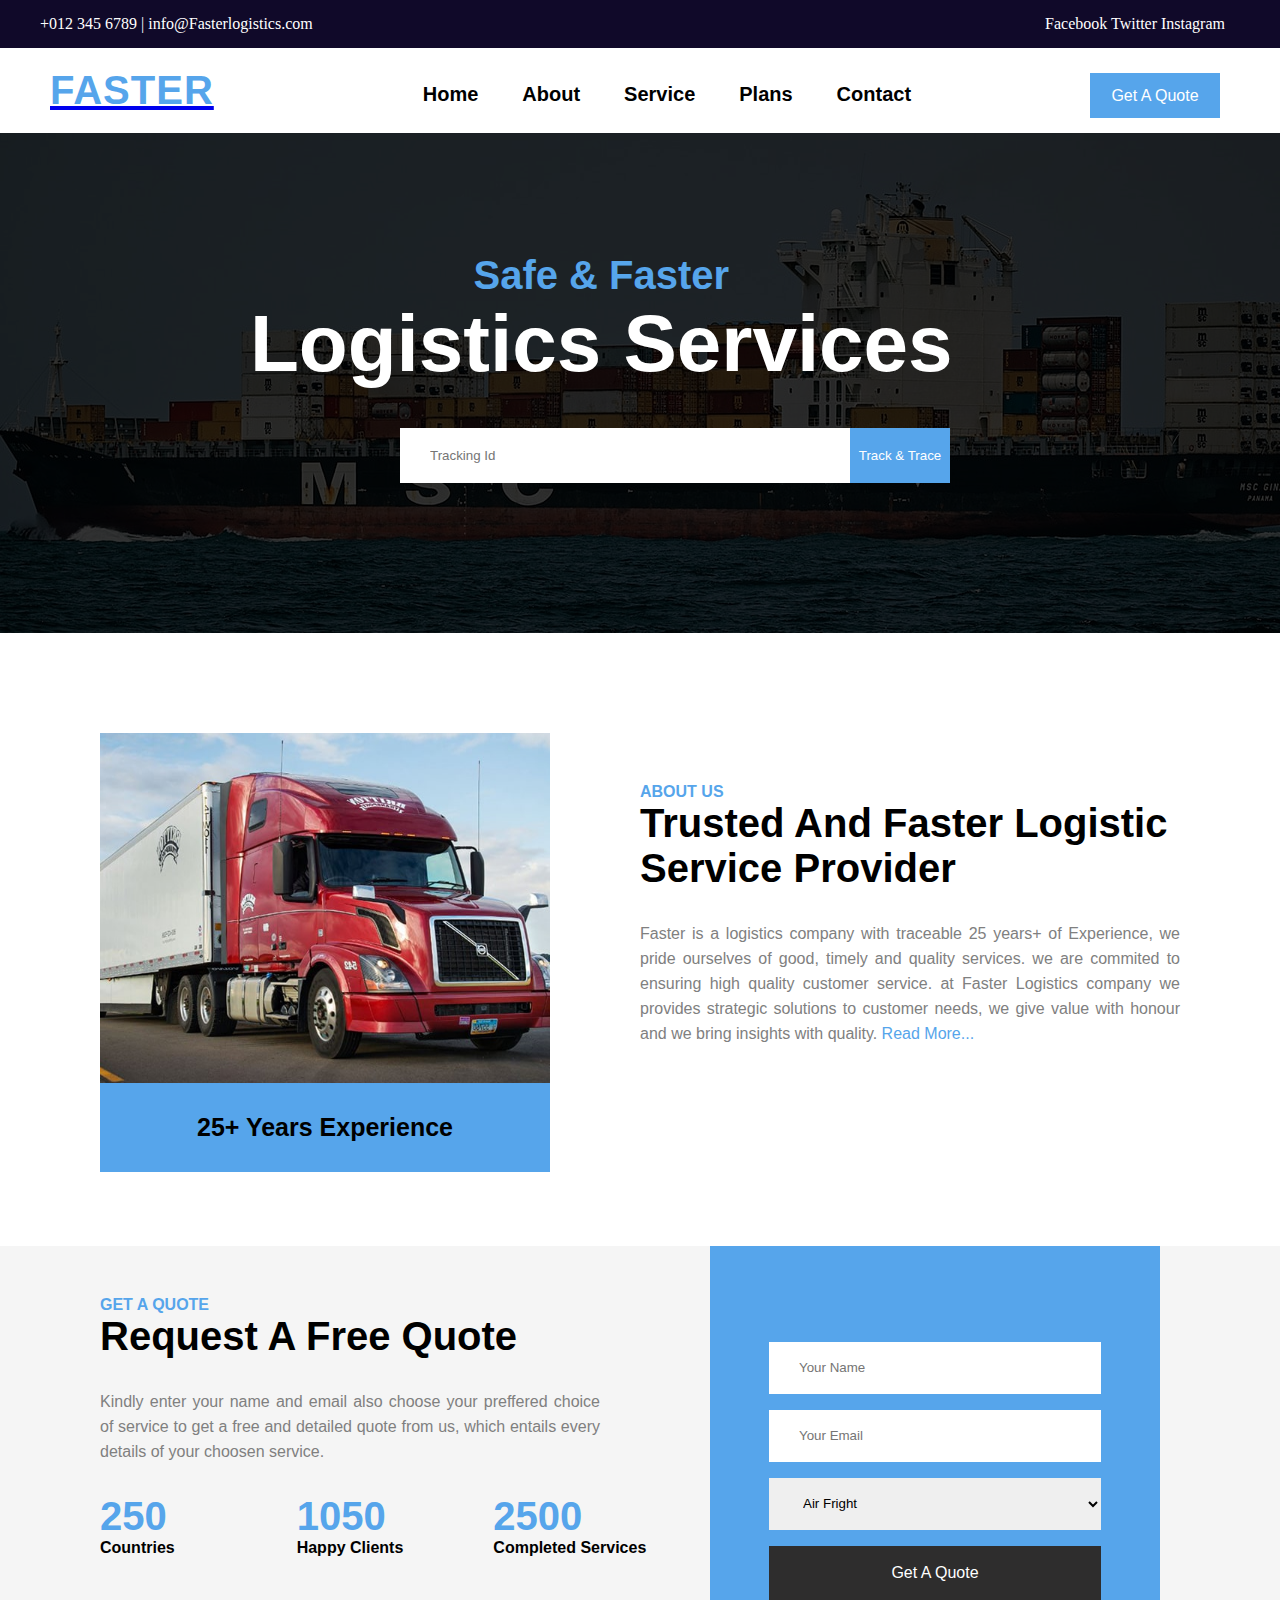
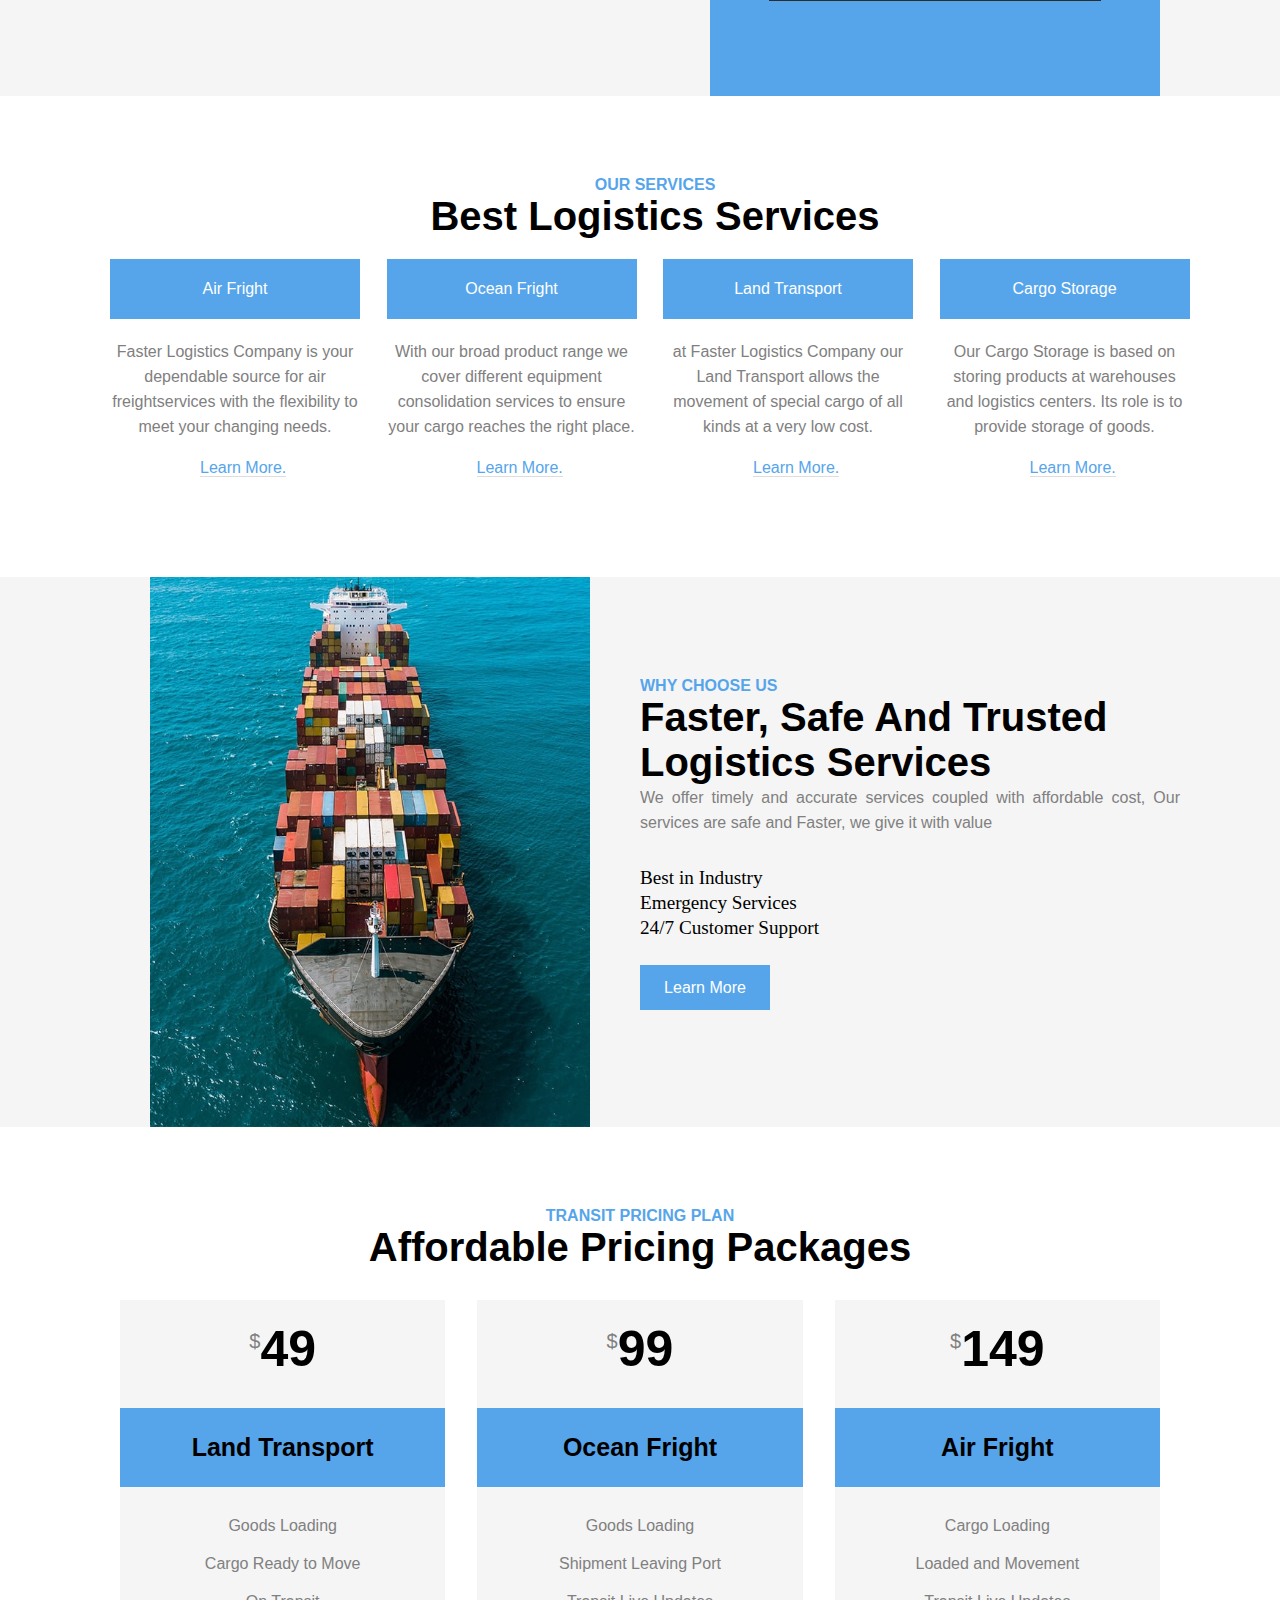
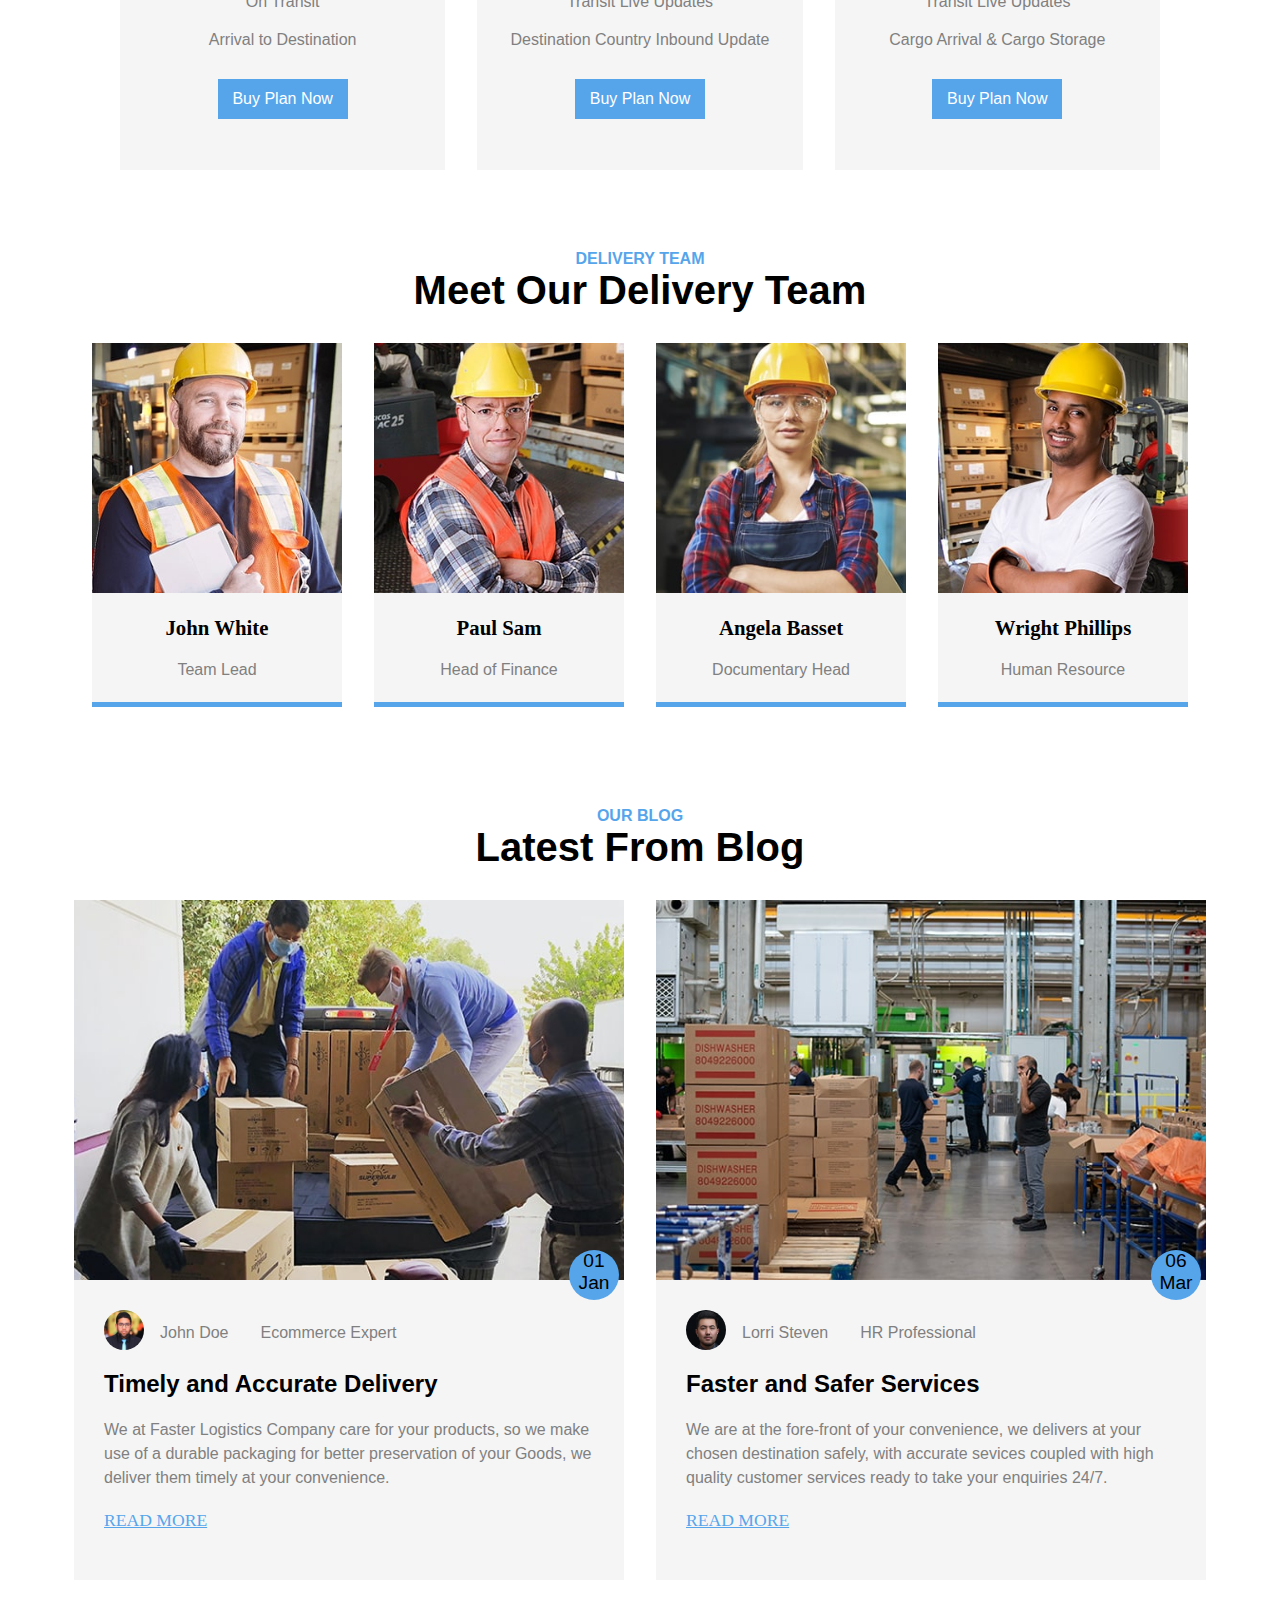
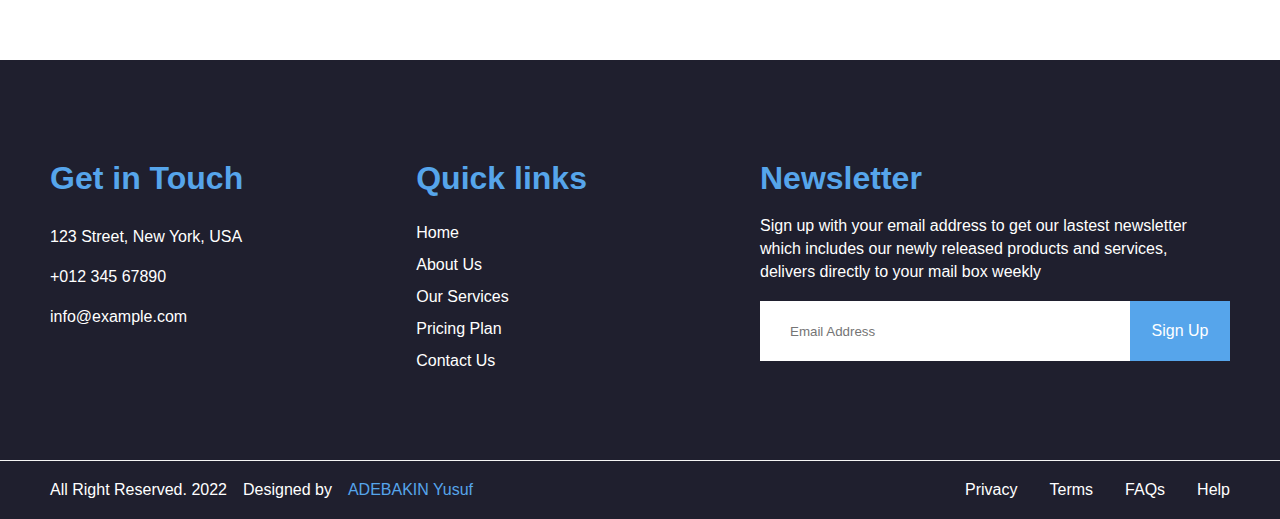
==== commit 3fa03421: "All round updates." ====
--- a/index.html
+++ b/index.html
@@ -14,7 +14,7 @@
 
             <div class="topnav">
                 <div class="leftnav1">
-                    +012 345 6789 | info@fasterlogistics.com
+                    +012 345 6789 | info@Fasterlogistics.com
                 </div>
                 <div class="rightnav1">
                     <a href="facebook.com">Facebook</a>
@@ -26,17 +26,18 @@
             <div class="belowdiv">
                 <a href="index.html">
                 <div class="logo">
-                    faster
+                    Faster
                 </div>
                 </a>
 
                 <div class="navs">
-                    <div class="nav1"><a href="index.html">home</a></div>
-                    <div class="nav1"><a href="about.html">about</a></div>
-                    <div class="nav1"><a href="#service">service</a></div>
-                    <div class="nav1"><a href="#pricingplan">price</a></div>
-                    <div class="nav1"><a href="contact.html">contact</a></div>
-                
+                    
+                    <a class="nav1" href="index.html">home</a>
+                    <a class="nav1" href="about.html">about</a>
+                    <a class="nav1" href="#service">service</a>
+                    <a class="nav1" href="#pricingplan">plans</a>
+                    <a class="nav1" href="contact.html">contact</a>
+                    
                 </div>
 
                 <div class="quotebtn">
@@ -51,7 +52,7 @@
                 <div class="banner" style="background-image:url(img/header.jpg)"></div>
 
                     <div class="btxt">
-                        <h3>safe & faster</h3>
+                        <h3>safe & Faster</h3>
                         <h1>logistics services</h1>
                     </div>
 
@@ -76,12 +77,12 @@
                 <div class="leftaboutbanner">
                     <div class="abttxt1">about us</div>
                     <div class="abttxt2">
-                        trusted and faster logistic service provider
-                    </div>
-                    <div class="abttxt3">Fast is a logistics company with traceable 25 years+ of Experience,
+                        trusted and Faster logistic service provider
+                    </div>
+                    <div class="abttxt3">Faster is a logistics company with traceable 25 years+ of Experience,
                         we pride ourselves of good, timely and quality services. we are commited to ensuring high quality customer service.
 
-                        at Fast Logistics company we provides strategic solutions to customer needs, we give value with honour and we 
+                        at Faster Logistics company we provides strategic solutions to customer needs, we give value with honour and we 
                         bring insights with quality. <a href="about.html">Read More...</a></div>
                 </div>
             </div>
@@ -91,16 +92,17 @@
                 <div class="leftquotetext">
                     <div class="qbtxt1">get a quote</div>
                     <div class="qbtxt2">request a free quote</div>
-                    <div class="qbtxt3">Lorem ipsum dolor sit, amet consectetur adipisicing elit. Blanditiis incidunt sint doloremque fuga atque in minima, odit quidem quia beatae est sit! Labore nam delectus fugiat, tempore magni perferendis illo!</div>
+                    <div class="qbtxt3">Kindly enter your name and email also choose your preffered choice of service to get a free and detailed quote from us, which entails every details of your choosen service.
+                    </div>
                     <div class="qbtxt4">
                         <div class="qbtxt4i">250</div>
                         <div class="qbtxt4ii">1050</div>
                         <div class="qbtxt4iii">2500</div>
                     </div>
                     <div class="qbtxt5">
-                        <div class="qbtxt5i">Skilled Expert</div>
+                        <div class="qbtxt5i">Countries</div>
                         <div class="qbtxt5ii">Happy Clients</div>
-                        <div class="qbtxt5iii">Complete Projects</div>
+                        <div class="qbtxt5iii">Completed Services</div>
                     </div>
                 </div>
 
@@ -109,9 +111,10 @@
                         <input type="text" name="text" placeholder="Your Name">
                         <input type="email" name="email" placeholder="Your Email">
                         <select name="Select A Service" id="service">
-                            <option value="">Service 1</option>
-                            <option value="">Service 2</option>
-                            <option value="">Service 3</option>
+                            <option value="">Air Fright</option>
+                            <option value="">Ocean Fright</option>
+                            <option value="">Land Transport</option>
+                            <option value="">Cargo Storage</option>
                         </select>
                         <input type="button" value="Get A Quote">
                     </div>
@@ -126,7 +129,7 @@
                 <div class="srvbtntxt">
                     <div class="btntxt1">
                         <input type="button" value="Air Fright">
-                        <div class="btntxt1i">Fast Logistics Company is your dependable source for air freightservices with the flexibility to meet your changing needs. </div>
+                        <div class="btntxt1i">Faster Logistics Company is your dependable source for air freightservices with the flexibility to meet your changing needs. </div>
                         <div class="btnlnk"><a href="about.html#airfright">Learn More.</a></div>
                     </div>
                     <div class="btntxt2">
@@ -137,7 +140,7 @@
                     </div>
                     <div class="btntxt3">
                         <input type="button" value="Land Transport">
-                        <div class="btntxt1i">at Fast Logistics Company our Land Transport allows the movement of special cargo of all kinds 
+                        <div class="btntxt1i">at Faster Logistics Company our Land Transport allows the movement of special cargo of all kinds 
                             at a very low cost.</div>
                         <div class="btnlnk"><a href="about.html#landtransport">Learn More.</a></div>
                     </div>
@@ -150,6 +153,8 @@
                 </div>
             </div>
 
+                <!--Why choose us-->
+
             <div class="choose">
                 <div class="leftchoose">
                     <div class="chooseimg" style="background-image: url(img/feature.jpg);"></div>
@@ -157,55 +162,59 @@
     
                 <div class="rightchoose">
                     <div class="rightchtxt1">why choose us</div>
-                    <div class="rightchtxt2">faster, safe and trusted logistics services</div>
-                    <div class="rightchtxt3">Lorem ipsum dolor sit amet consectetur, adipisicing elit. Necessitatibus quaerat impedit asperiores aperiam minus atque amet commodi doloremque. Facilis</div>
+                    <div class="rightchtxt2">Faster, safe and trusted logistics services</div>
+                    <div class="rightchtxt3">We offer timely and accurate services coupled with affordable cost, Our services are safe and Faster, we give it with value </div>
                     <div class="rightchtxt4">Best in Industry</div>
                     <div class="rightchtxt4">Emergency Services</div>
                     <div class="rightchtxt4">24/7 Customer Support</div>
                     <div class="quotebtn">
-                        <input type="button" value="Learn More">
-                    </div>
-                </div>
-            </div>
+                        <a href="about.html#leftaboutbanner">
+                            <input type="button" value="Learn More">
+                        </a>
+                    </div>
+                </div>
+            </div>
+
+            <!--Transit princing plan-->
 
             <div id = "pricingplan" class="pricingplan">
-                <div class="srvtxt">Pricing Plan</div>
+                <div class="srvtxt">Transit Pricing Plan</div>
                 <div class="srvtxt2">Affordable Pricing Packages</div>
     
                 <div class="plans">
                     <div class="plan1">
-                        <div class="plan3i"><sup>$</sup>49<sub>/Mo</sub></div>
-                        <div class="plan3ii">Basic</div>
-                        <div class="plan3iii">HTML5 & CSS3</div>
-                        <div class="plan3iv">Bootstrap 4</div>
-                        <div class="plan3v">Responsive Layout</div>
-                        <div class="plan3vi">Compatible With All Browsers</div>
+                        <div class="plan3i"><sup>$</sup>49</div>
+                        <div class="plan3ii">Land Transport</div>
+                        <div class="plan3iii">Goods Loading</div>
+                        <div class="plan3iv">Cargo Ready to Move</div>
+                        <div class="plan3v">On Transit</div>
+                        <div class="plan3vi">Arrival to Destination</div>
                         <div class="planbtn">
-                            <input type="button" value="Order Now">
+                            <input type="button" value="Buy Plan Now">
                         </div>
                     </div>
     
                     <div class="plan2">
-                        <div class="plan3i"><sup>$</sup>99<sub>/Mo</sub></div>
-                        <div class="plan3ii">Premium</div>
-                        <div class="plan3iii">HTML5 & CSS3</div>
-                        <div class="plan3iv">Bootstrap 4</div>
-                        <div class="plan3v">Responsive Layout</div>
-                        <div class="plan3vi">Compatible With All Browsers</div>
+                        <div class="plan3i"><sup>$</sup>99</div>
+                        <div class="plan3ii">Ocean Fright</div>
+                        <div class="plan3iii">Goods Loading</div>
+                        <div class="plan3iv">Shipment Leaving Port</div>
+                        <div class="plan3v">Transit Live Updates</div>
+                        <div class="plan3vi">Destination Country Inbound Update</div>
                         <div class="planbtn">
-                            <input type="button" value="Order Now">
+                            <input type="button" value="Buy Plan Now">
                         </div>
                     </div>
     
                     <div class="plan3">
-                        <div class="plan3i"><sup>$</sup>149<sub>/Mo</sub></div>
-                        <div class="plan3ii">Business</div>
-                        <div class="plan3iii">HTML5 & CSS3</div>
-                        <div class="plan3iv">Bootstrap 4</div>
-                        <div class="plan3v">Responsive Layout</div>
-                        <div class="plan3vi">Compatible With All Browsers</div>
+                        <div class="plan3i"><sup>$</sup>149</div>
+                        <div class="plan3ii">Air Fright</div>
+                        <div class="plan3iii">Cargo Loading</div>
+                        <div class="plan3iv">Loaded and Movement</div>
+                        <div class="plan3v">Transit Live Updates</div>
+                        <div class="plan3vi">Cargo Arrival & Cargo Storage</div>
                         <div class="planbtn">
-                            <input type="button" value="Order Now">
+                            <input type="button" value="Buy Plan Now">
                         </div>
                     </div>
                 </div>
@@ -266,18 +275,17 @@
                             <div class="userimg" style="background-image: url(img/user.jpg);"></div>
                             <div class="usertxt">
                                 <div class="usertxti">John Doe</div> 
-                                <div class="usertxtii">Web Design</div> 
+                                <div class="usertxtii">Ecommerce Expert</div> 
                             </div>
                         </div>
                         <div class="usertitle">
-                            Kasd tempor diam sea justo dolor
+                            Timely and Accurate Delivery
                         </div>
                         <div class="usercontent">
-                            Lorem ipsum dolor sit, amet consectetur adipisicing elit. Ducimus debitis labore aspernatur 
-                            iure dicta reiciendis dolor pariatur omnis nihil laboriosam quaerat.
+                             We at Faster Logistics Company care for your products, so we make use of a durable packaging for better preservation of your Goods, we deliver them timely at your convenience.
                         </div>
                         <div class="userlink">
-                            <a href="#">Read More</a>
+                            <a href="https://twitter.com/logistics">Read More</a>
                         </div>
                     </div>
                 </div>
@@ -286,23 +294,22 @@
                     <div class="blogimg" style="background-image:url(img/blog-2.jpg);"></div>
                     
                     <div class="blogblw">
-                        <div class="date">01 Jan</div>
+                        <div class="date">06 Mar</div>
                         <div class="bloguser">
-                            <div class="userimg" style="background-image: url(img/user.jpg);"></div>
+                            <div class="userimg" style="background-image: url(img/testimonial-1.jpg);"></div>
                             <div class="usertxt">
-                                <div class="usertxti">John Doe</div> 
-                                <div class="usertxtii">Web Design</div> 
+                                <div class="usertxti"> Lorri Steven</div> 
+                                <div class="usertxtii">HR Professional</div> 
                             </div>
                         </div>
                         <div class="usertitle">
-                            Kasd tempor diam sea justo dolor
+                            Faster and Safer Services
                         </div>
                         <div class="usercontent">
-                            Lorem ipsum dolor sit, amet consectetur adipisicing elit. Ducimus debitis labore aspernatur 
-                            iure dicta reiciendis dolor pariatur omnis nihil laboriosam quaerat.
+                            We are at the fore-front of your convenience, we delivers at your chosen destination safely, with accurate sevices coupled with high quality customer services ready to take your enquiries 24/7.
                         </div>
                         <div class="userlink">
-                            <a href="#">Read More</a>
+                            <a href="https://twitter.com/logistics">Read More</a>
                         </div>
                     </div>
                 </div>
@@ -328,9 +335,9 @@
                     
                     <div class="newsletter">
                         <div class="intouchi">Newsletter</div>
-                        <div class="news">Lorem ipsum dolor, sit amet consectetur adipisicing elit.</div>
-                        <div class="news">Amet eligendi architecto rerum dolorum magni aspernatur culpa corporis. </div>
-                        <div class="news">Amet eligendi architecto rerum dolorum </div>
+                        <div class="news">Sign up with your email address to get our lastest newsletter</div>
+                        <div class="news"> which includes our newly released products and services, </div>
+                        <div class="news">delivers directly to your mail box weekly </div>
                             
     
                         <div class="input">
--- a/styles.css
+++ b/styles.css
@@ -70,15 +70,14 @@
 }
 .nav1{
     display: inline;
-    
-}
-
-.navs a:hover{
+    margin: 35px 10px 54px 10px;
+}
+
+.navs a:hover {
     padding: 35px 10px 54px 10px;
     background-color: #56a5eb;
     color: white;
 }
-
 
 .quotebtn input[type="button"]{
     height: 45px;
@@ -236,6 +235,8 @@
     color: #56a5eb;
 }
 
+    /*Quotation*/
+
 #quotebanner{
     display: grid;
     grid-template-columns: 1fr 1fr;
@@ -271,6 +272,7 @@
     text-align: justify;
     line-height: 25px;
     margin-bottom: 30px;
+    width: 500px;
 }
 
 .qbtxt4{
@@ -337,6 +339,13 @@
     color: white;
 }
 
+#service{
+    padding-left: 30px;
+    border: 0px;
+}
+
+/*Service Aspect*/
+
 .service{
     margin-top: 80px;
     margin-bottom: 100px;
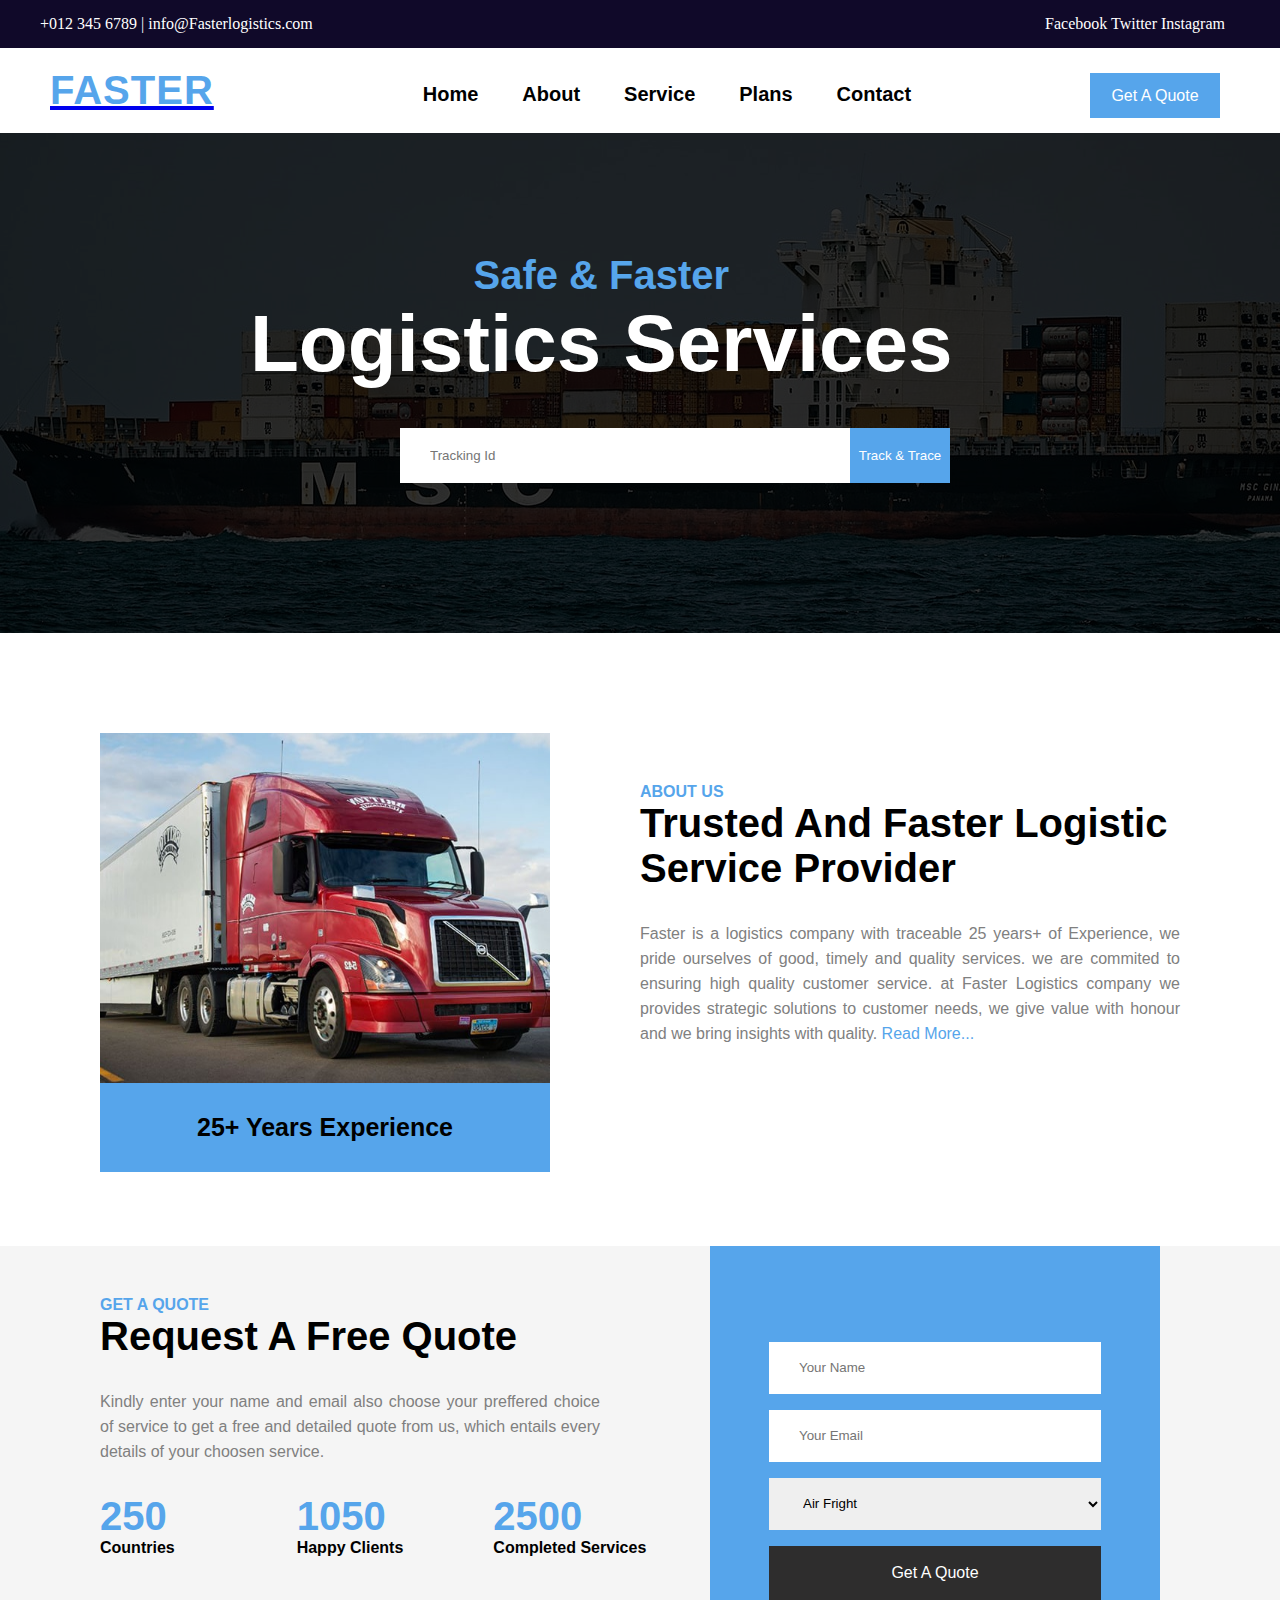
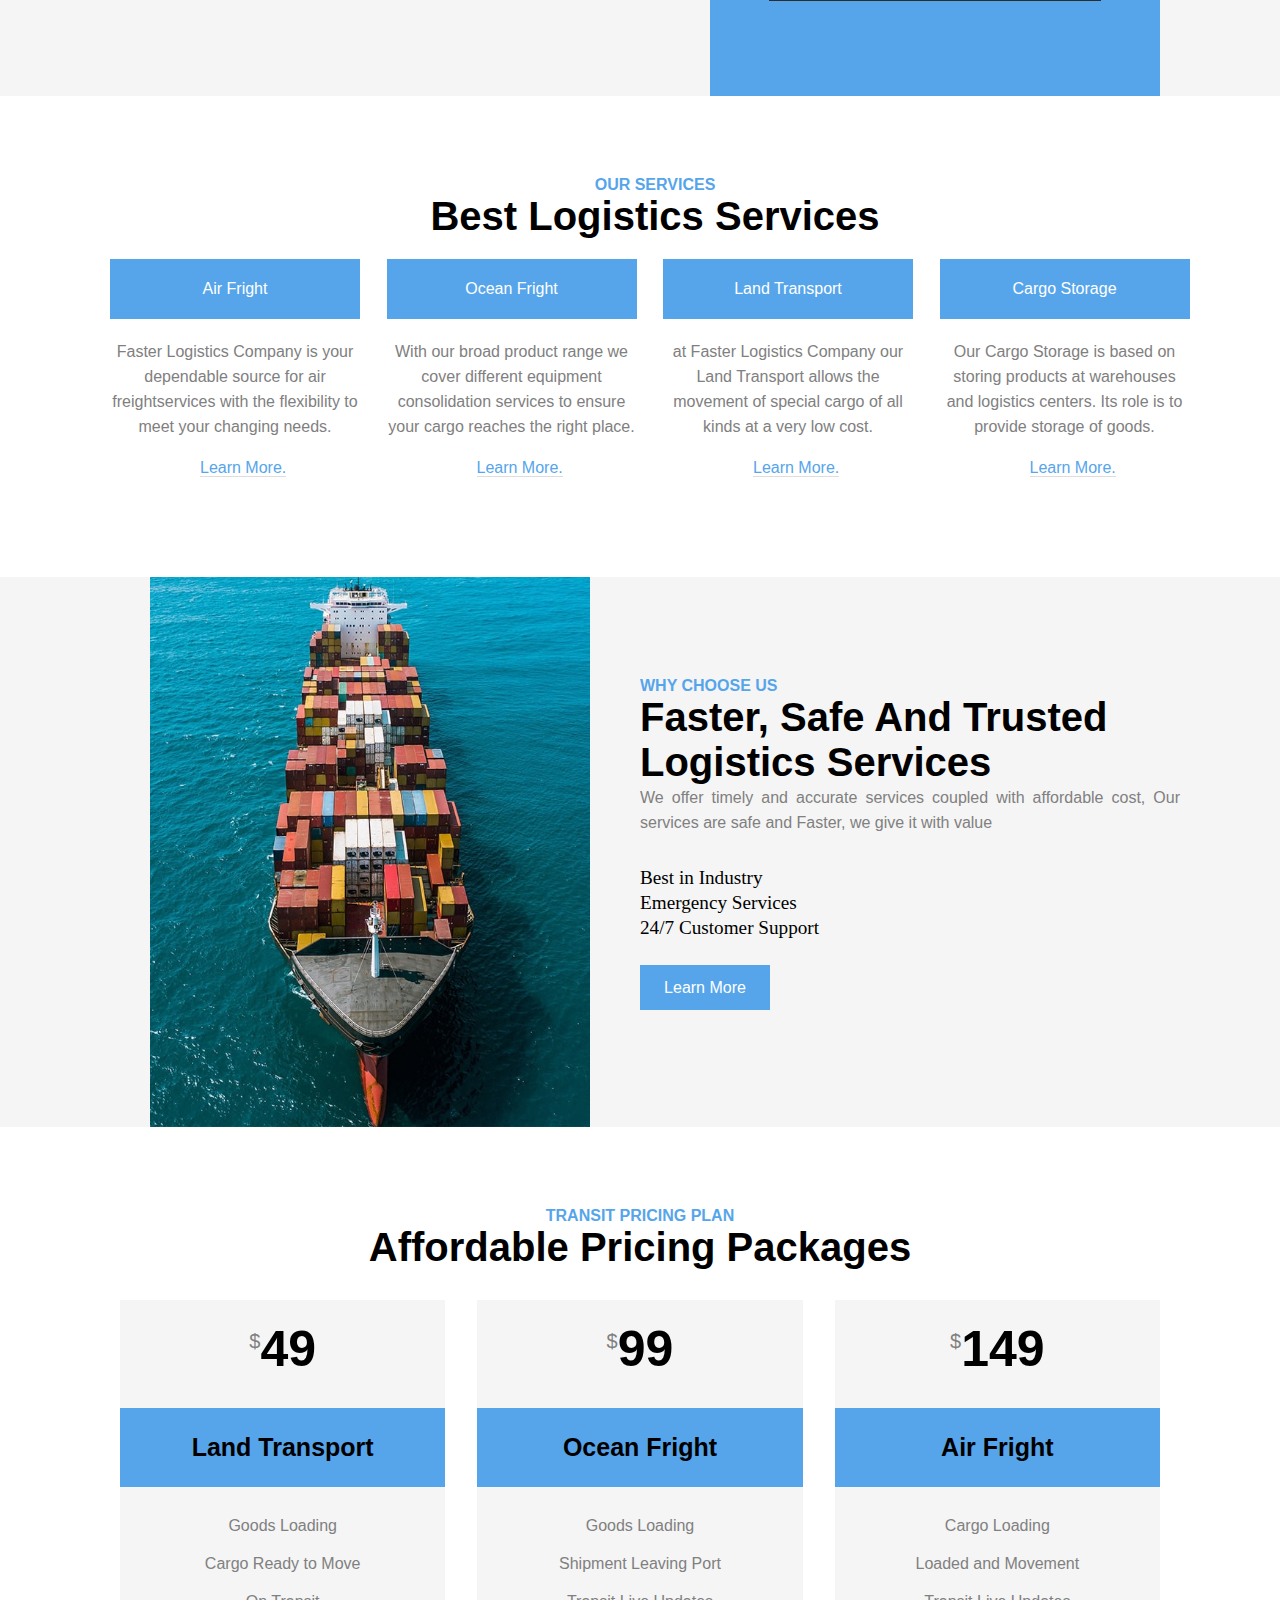
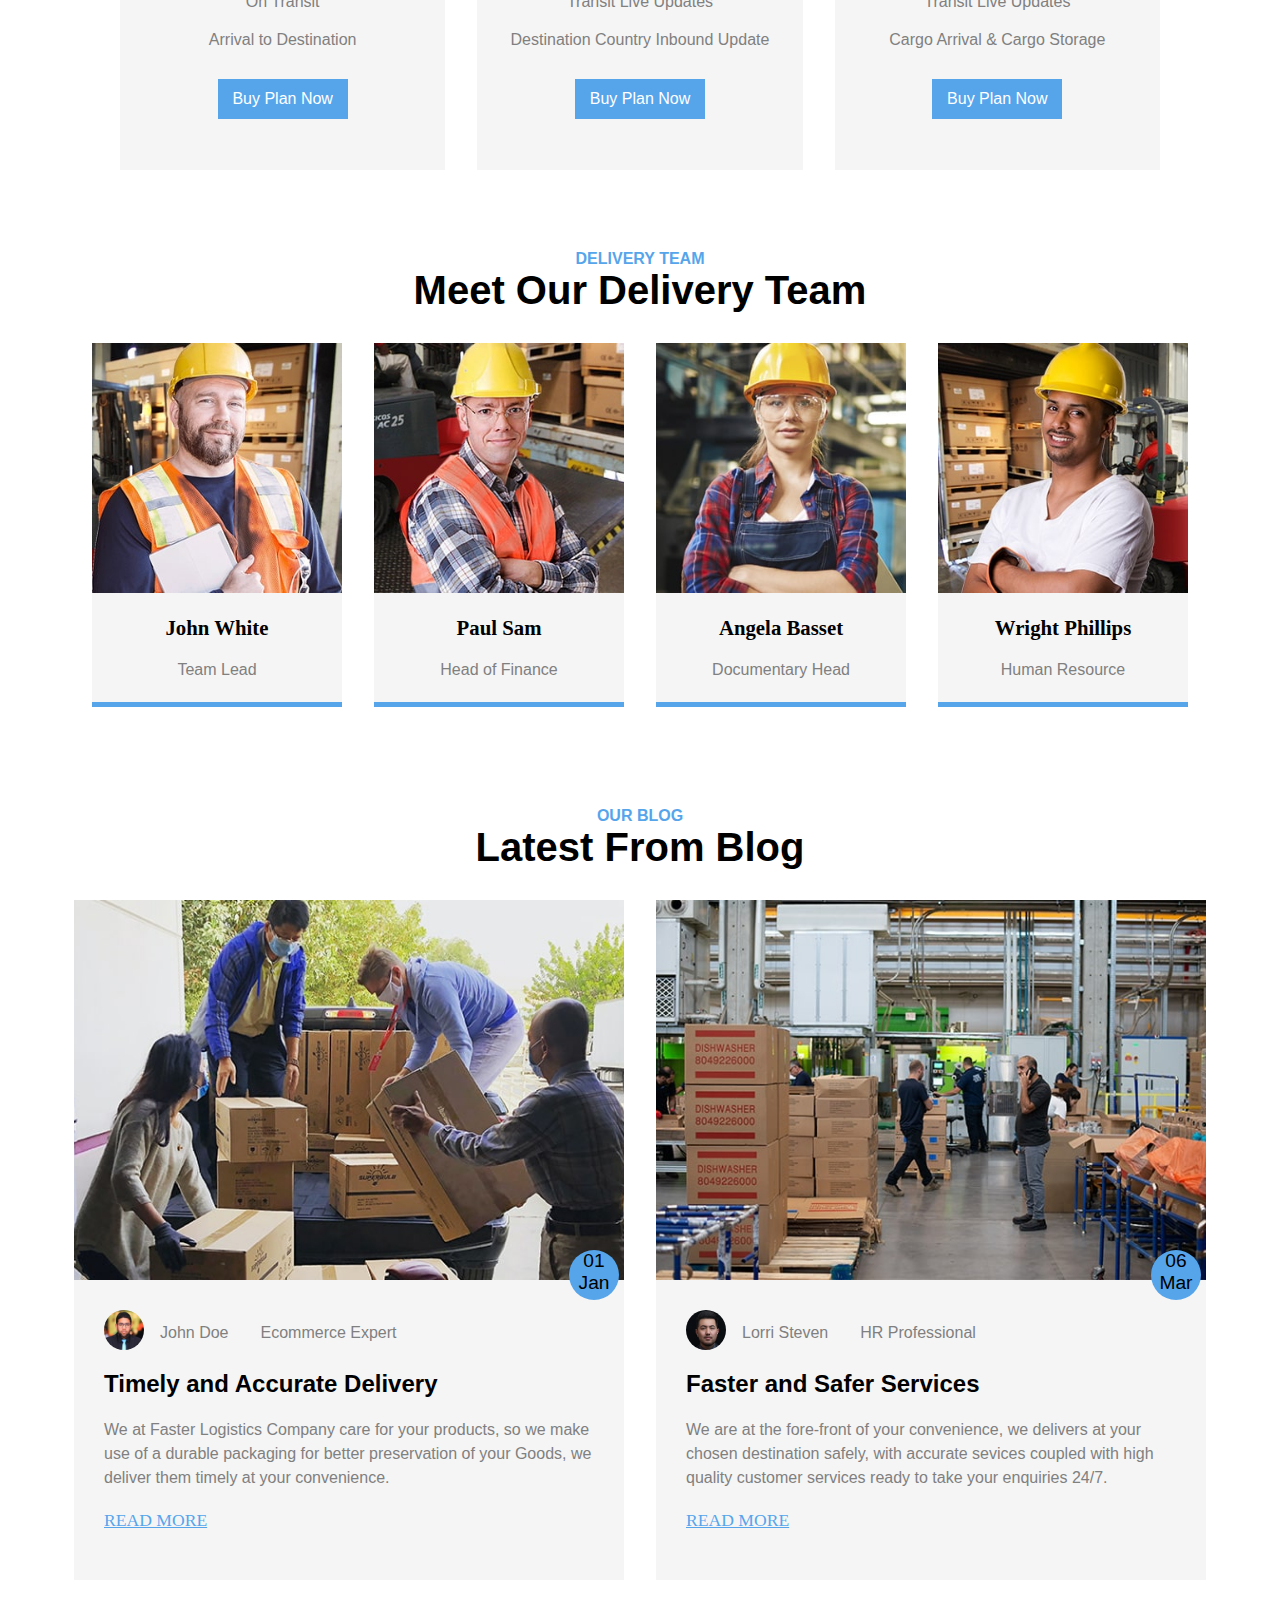
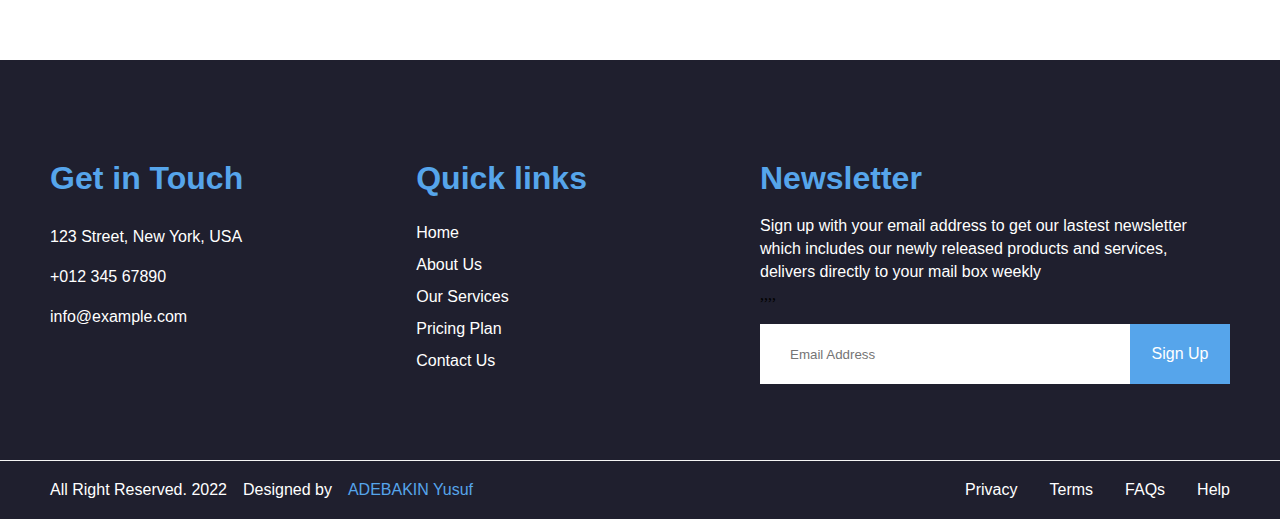
==== commit 15a85d0f: "More update to the contact page" ====
--- a/index.html
+++ b/index.html
@@ -338,7 +338,7 @@
                         <div class="news">Sign up with your email address to get our lastest newsletter</div>
                         <div class="news"> which includes our newly released products and services, </div>
                         <div class="news">delivers directly to your mail box weekly </div>
-                            
+           ,,,,                 
     
                         <div class="input">
                             <div class="emailinp">
--- a/styles.css
+++ b/styles.css
@@ -324,8 +324,7 @@
     border: 0px;
 }
 
-.quoteform input[type="button"
-]{
+.quoteform input[type="button"]{
     border: 0px;
     height: 55px;
     background-color: rgb(46, 45, 45);
@@ -696,6 +695,8 @@
     font-weight: 100;
 }
 
+/*Footer*/
+
 .footer{
     background-color: #1F1F2E;
     height: 300px;
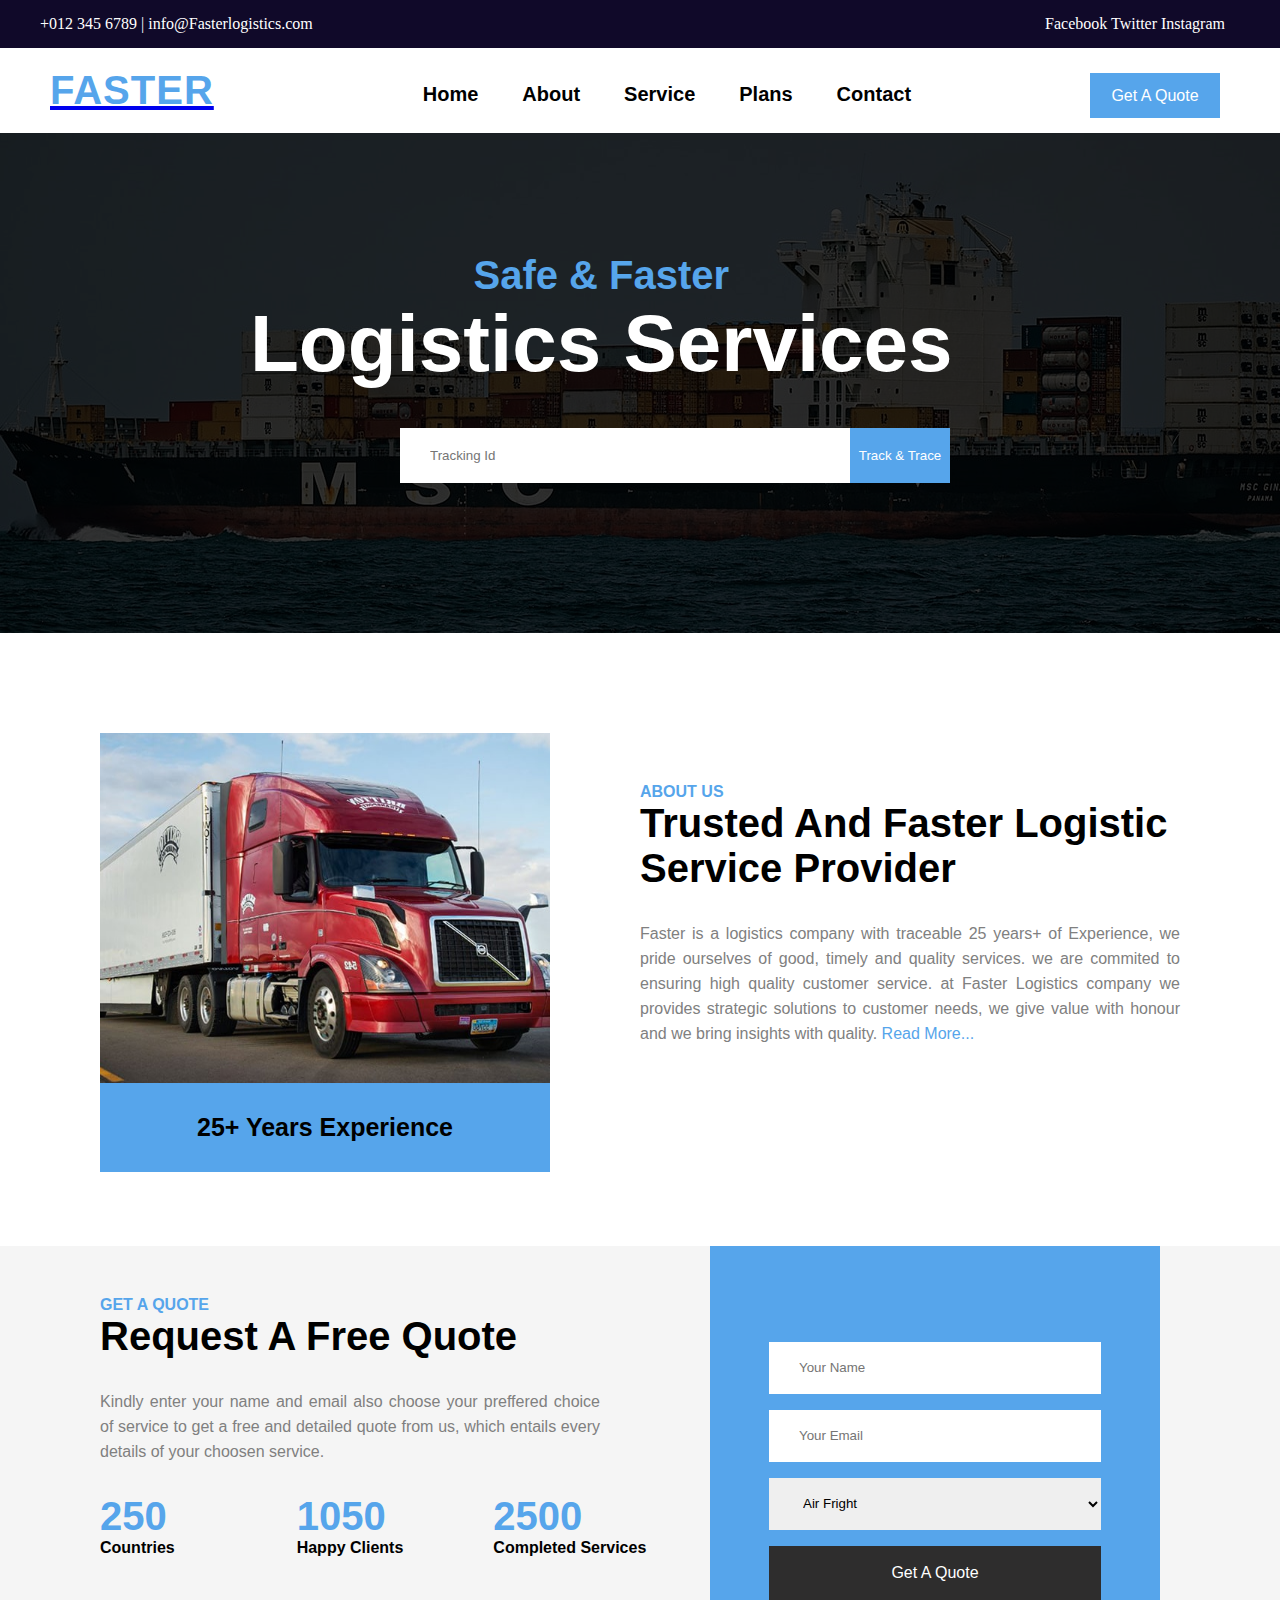
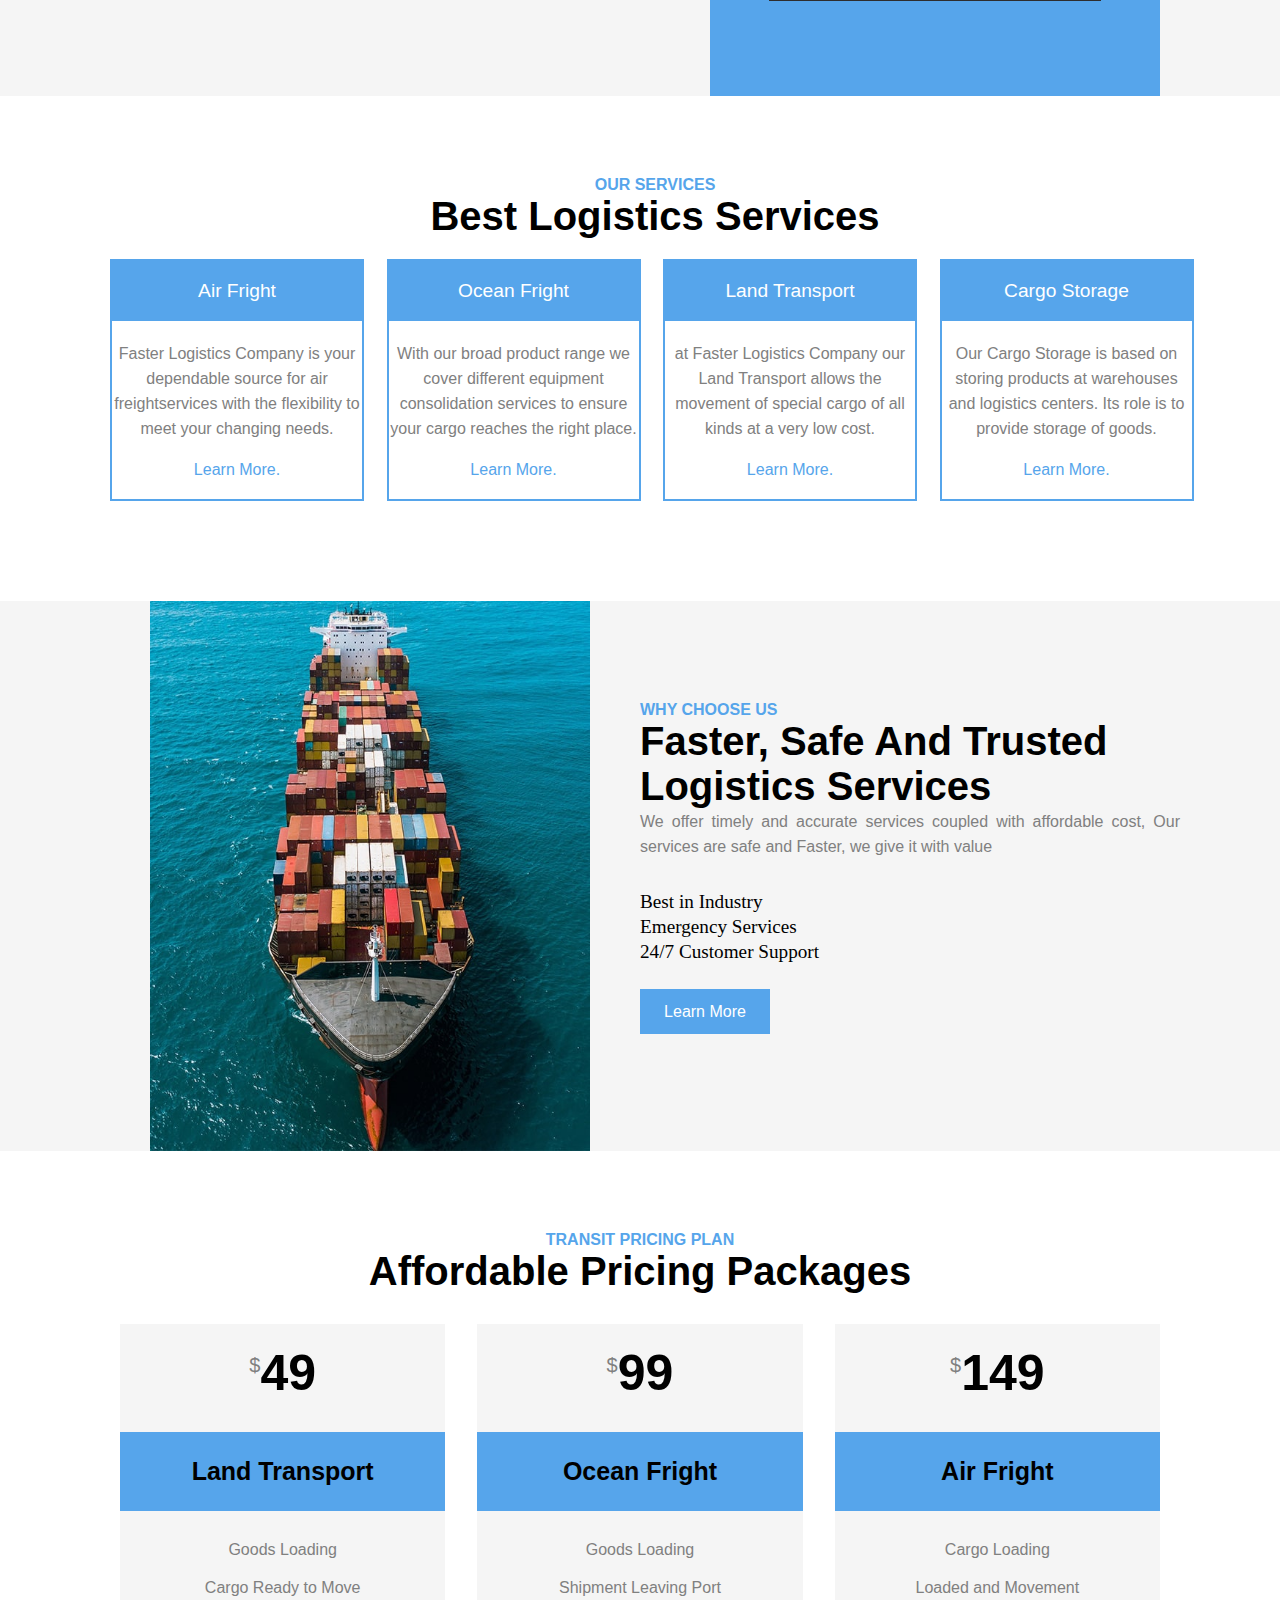
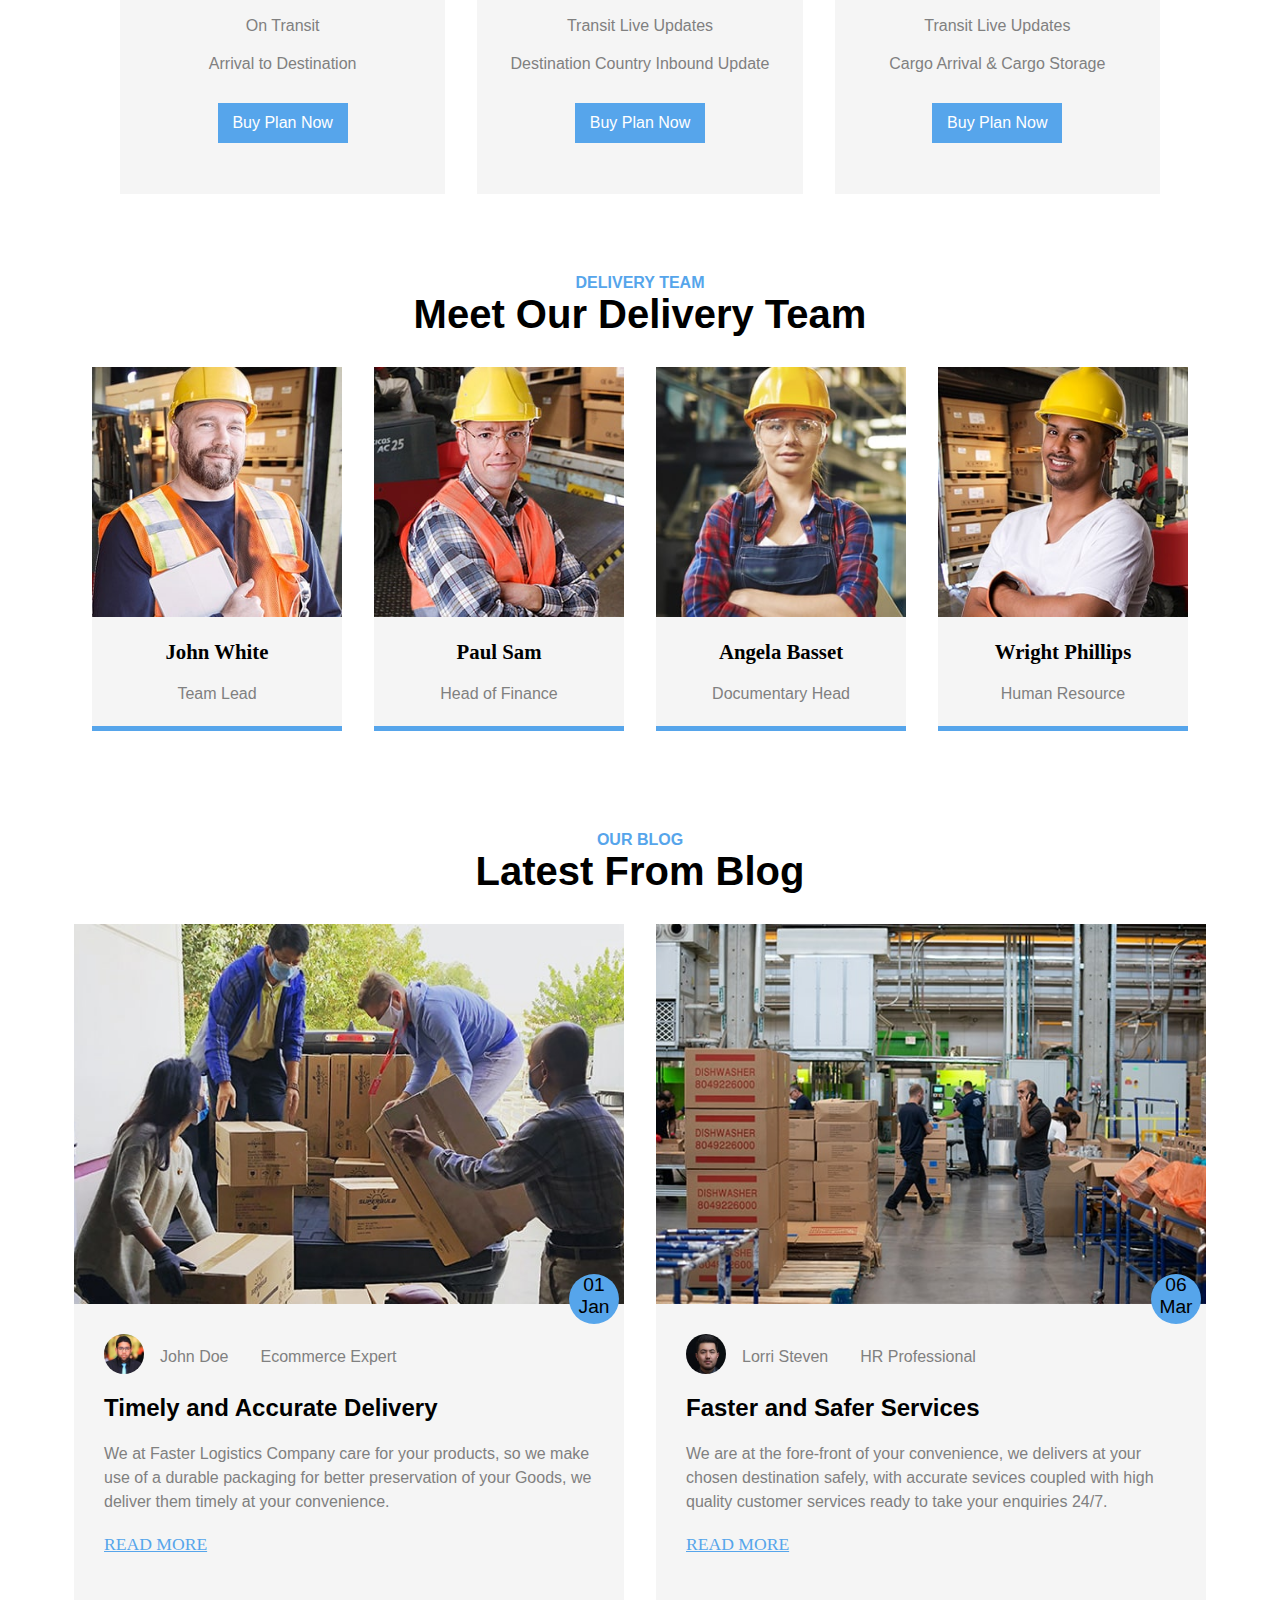
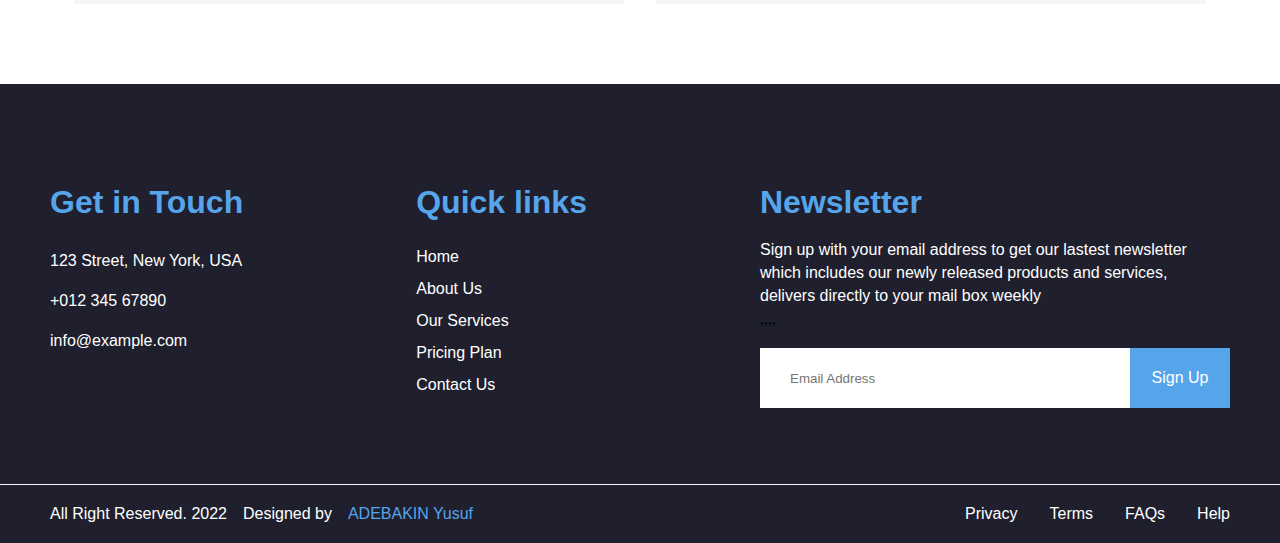
==== commit 7d482ecf: "More update." ====
--- a/index.html
+++ b/index.html
@@ -127,24 +127,24 @@
                 <div class="srvtxt">Our Services</div>
                 <div class="srvtxt2">Best Logistics Services</div>
                 <div class="srvbtntxt">
-                    <div class="btntxt1">
+                    <div class="btntxt">
                         <input type="button" value="Air Fright">
                         <div class="btntxt1i">Faster Logistics Company is your dependable source for air freightservices with the flexibility to meet your changing needs. </div>
                         <div class="btnlnk"><a href="about.html#airfright">Learn More.</a></div>
                     </div>
-                    <div class="btntxt2">
+                    <div class="btntxt">
                         <input type="button" value="Ocean Fright">
                         <div class="btntxt1i">With our broad product range we cover different equipment consolidation services 
                             to ensure your cargo reaches the right place.</div>
                         <div class="btnlnk"><a href="about.html#oceanfright">Learn More.</a></div>
                     </div>
-                    <div class="btntxt3">
+                    <div class="btntxt">
                         <input type="button" value="Land Transport">
                         <div class="btntxt1i">at Faster Logistics Company our Land Transport allows the movement of special cargo of all kinds 
                             at a very low cost.</div>
                         <div class="btnlnk"><a href="about.html#landtransport">Learn More.</a></div>
                     </div>
-                    <div class="btntxt4">
+                    <div class="btntxt">
                         <input type="button" value="Cargo Storage">
                         <div class="btntxt1i">Our Cargo Storage is based on storing products at warehouses and logistics centers. 
                             Its role is to provide storage of goods.</div>
--- a/styles.css
+++ b/styles.css
@@ -380,12 +380,22 @@
     width: 250px;
     background-color: #56a5eb;
     color: white;
-
     font-size: 1em;
     font-weight: 400;
     border: 0px;
     margin-bottom: 20px;
 
+}
+
+.btntxt {
+    border: 2px solid #56a5eb;
+    width: 250px;
+    display: grid;
+    place-items: center;
+}
+
+.btntxt input[type=button]{
+    font-size: 1.2em;
 }
 
 .btntxt1i{
@@ -397,12 +407,21 @@
     margin-bottom: 20px;
 }
 
+.btnlnk {
+    margin-bottom: 20px;
+}
+
 .btnlnk a{
     color: #56a5eb;
     text-decoration: none;
-    border-bottom: 1px solid rgb(221, 221, 221);
-    font-family: Arial;
-    margin-left: 90px;
+    font-family: Arial;
+    text-align: center;
+}
+
+.btnlnk a:hover{
+    background-color: #56a5eb;
+    color: white;
+    padding: 10px;
 }
 
 .choose{
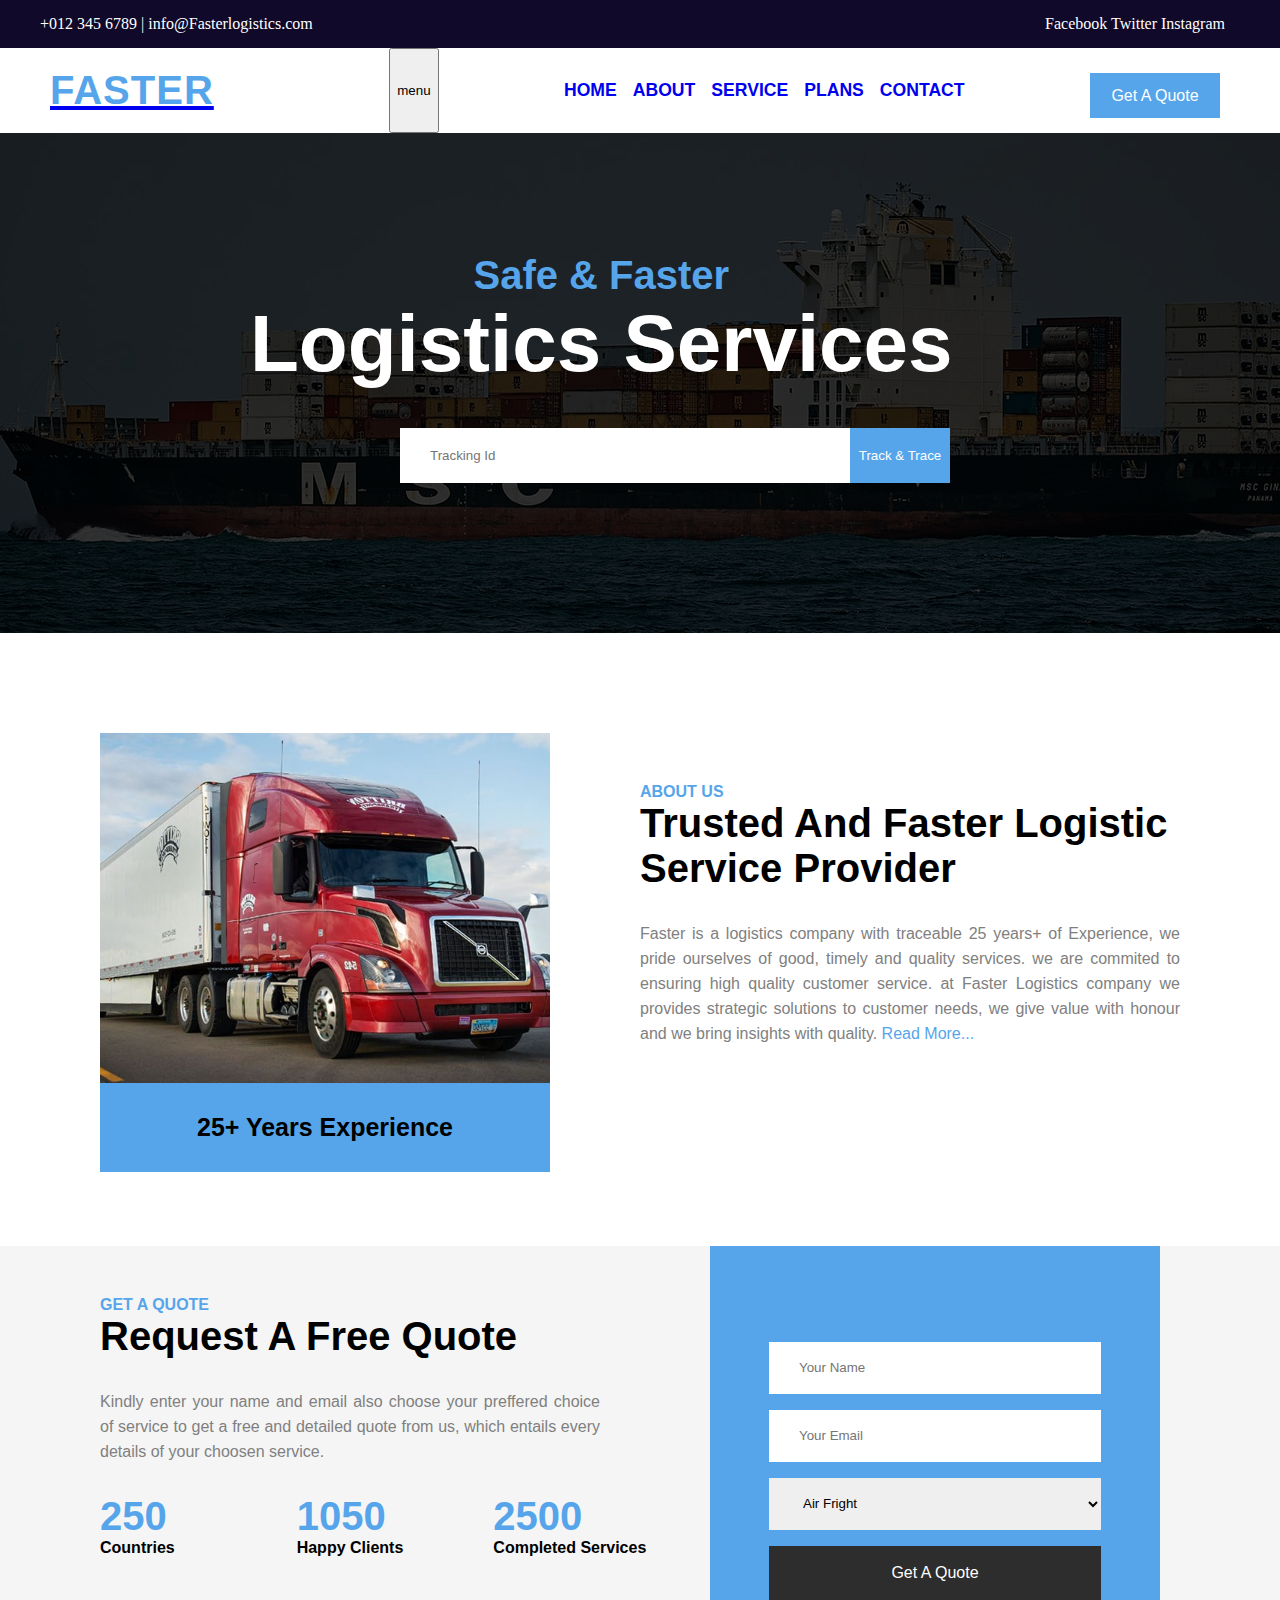
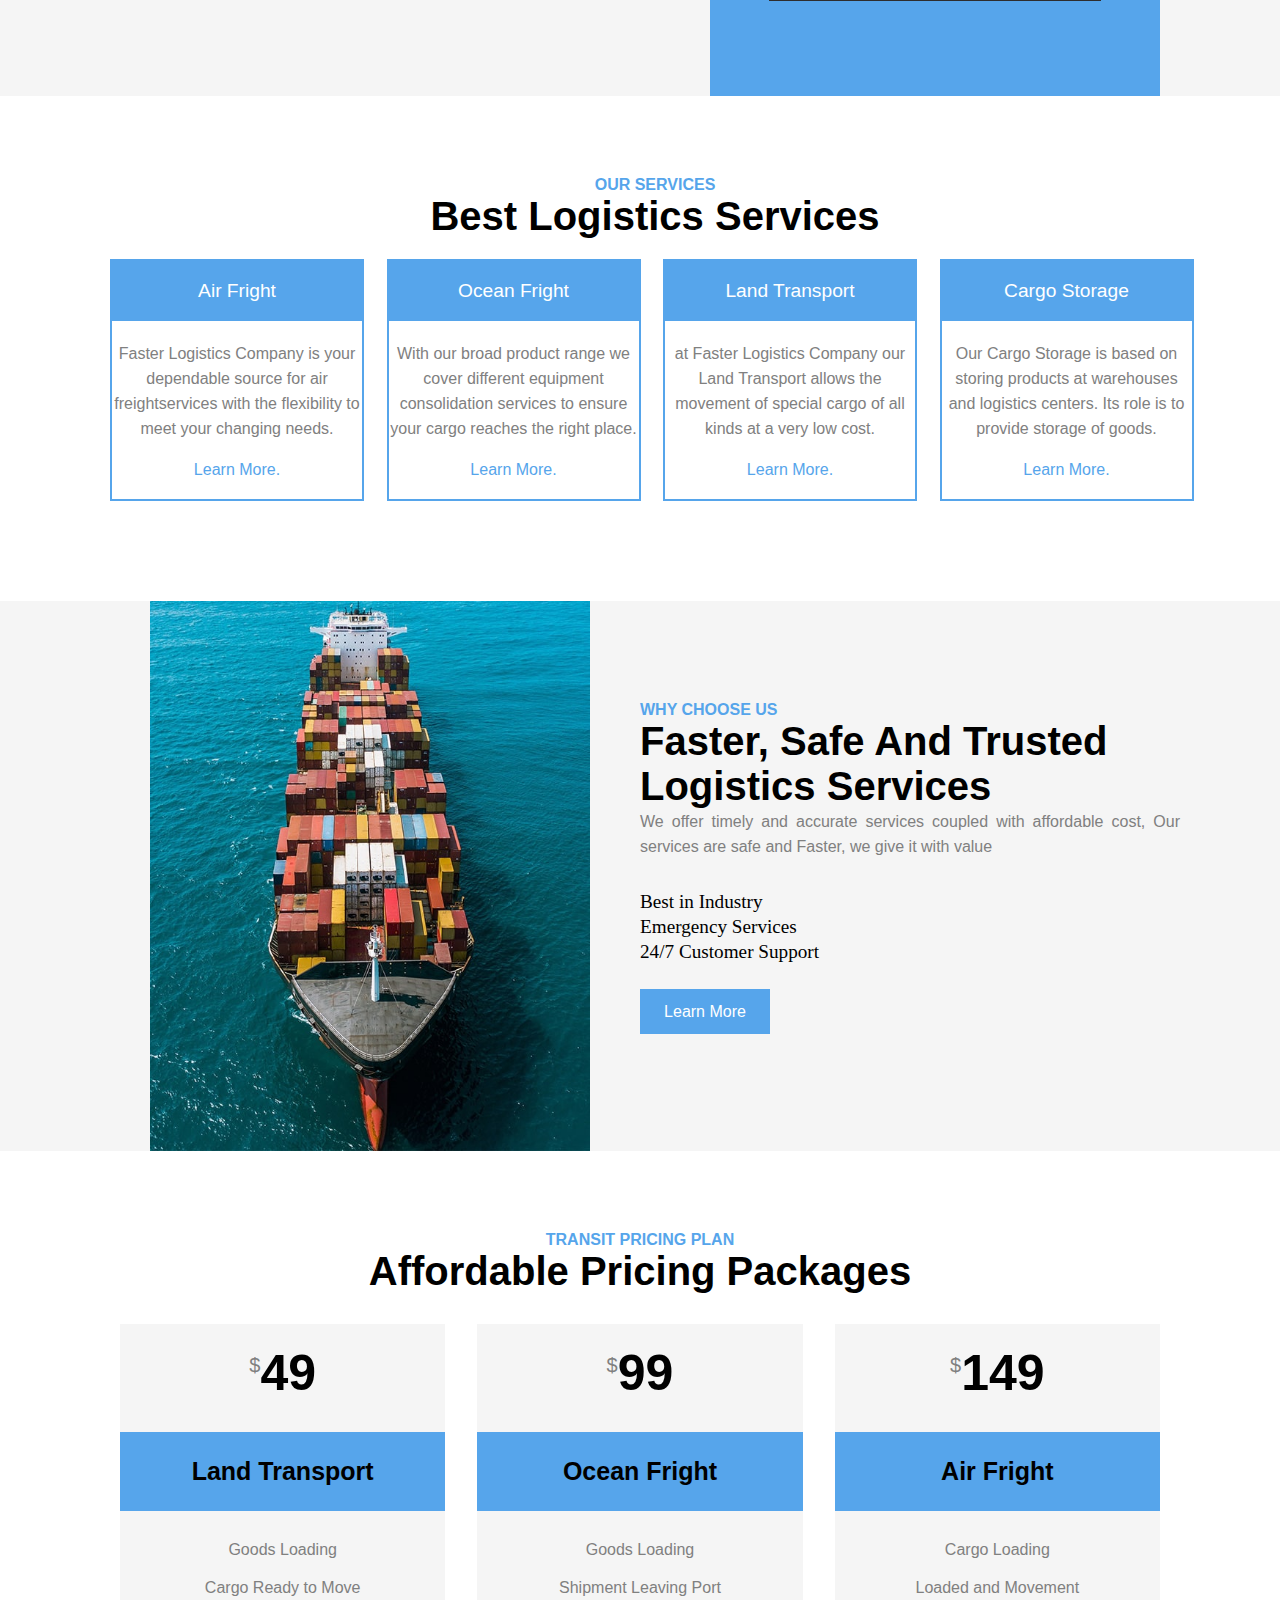
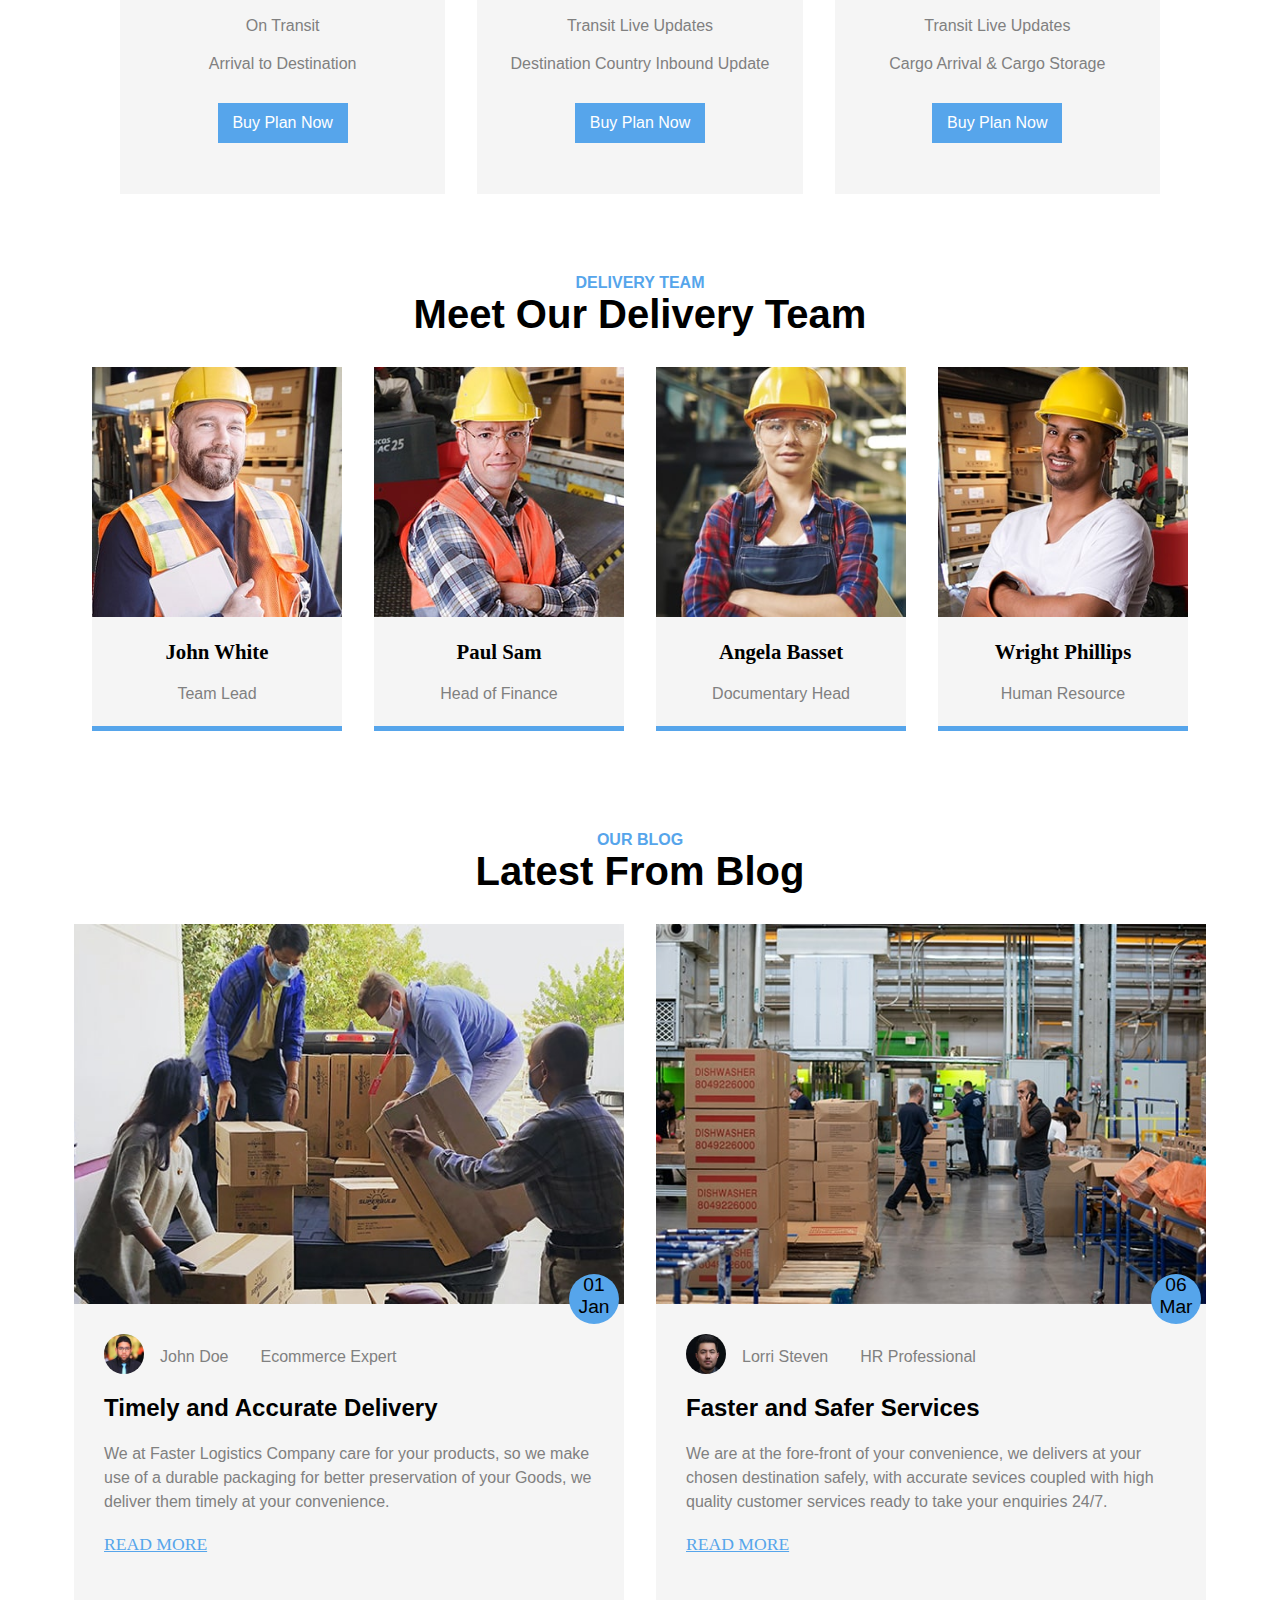
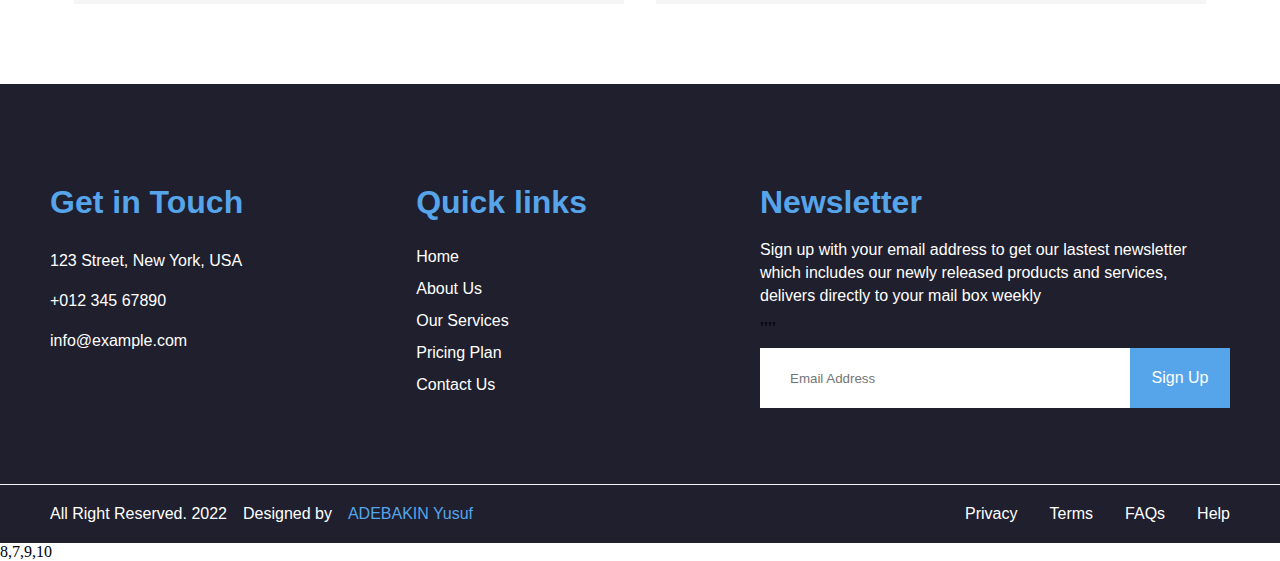
==== commit e594db51: "responsive" ====
--- a/index.html
+++ b/index.html
@@ -9,43 +9,56 @@
     </head>
     <body>
         <div class="container">
-
+            <header>
             <!-- nav links-->
 
-            <div class="topnav">
-                <div class="leftnav1">
-                    +012 345 6789 | info@Fasterlogistics.com
-                </div>
-                <div class="rightnav1">
-                    <a href="facebook.com">Facebook</a>
-                    <a href="twitter.com">Twitter</a>
-                    <a href="instagram.com">Instagram</a>
-                </div>
-            </div>
-
-            <div class="belowdiv">
-                <a href="index.html">
-                <div class="logo">
-                    Faster
-                </div>
-                </a>
-
-                <div class="navs">
-                    
-                    <a class="nav1" href="index.html">home</a>
-                    <a class="nav1" href="about.html">about</a>
-                    <a class="nav1" href="#service">service</a>
-                    <a class="nav1" href="#pricingplan">plans</a>
-                    <a class="nav1" href="contact.html">contact</a>
-                    
-                </div>
-
-                <div class="quotebtn">
-                    <a href="#quotebanner">
-                        <input type="button" value="Get A Quote">
+                <div class="topnav">
+                    <div class="leftnav1">
+                        +012 345 6789 | info@Fasterlogistics.com
+                    </div>
+                    <div class="rightnav1">
+                        <a href="facebook.com">Facebook</a>
+                        <a href="twitter.com">Twitter</a>
+                        <a href="instagram.com">Instagram</a>
+                    </div>
+                </div>
+
+                <div class="belownav">
+                    <a href="index.html">
+                        <div class="logo">
+                            Faster
+                        </div>
                     </a>
-                </div>
-            </div>
+
+                    <button><span class="sr-only">menu</span></button>
+
+                    <nav>
+                        <ul id="primary-navigation" class="primary-navigation flex" >
+                            <li class="active">
+                                <a href="index.html">home</a>
+                            </li>  
+                            <li> 
+                                <a href="about.html">about</a>
+                            </li>
+                            <li>
+                                <a href="#service">service</a>
+                            </li>
+                            <li>
+                                <a href="#pricingplan">plans</a>
+                            </li>
+                            <li>
+                                <a href="contact.html">contact</a>
+                            </li>
+                        </ul>
+                    </nav>
+
+                    <div class="quotebtn">
+                        <a href="index.html#quotebanner">
+                            <input type="button" value="Get A Quote">
+                        </a>
+                    </div>
+                </div>
+            </header>
 
             <!--Legend-->
             <div class="bannertxt">
@@ -372,6 +385,7 @@
 
             <!--end of container-->
         </div>
+        <script src="index.js"></script>
     </body>
 </html>
 
--- a/styles.css
+++ b/styles.css
@@ -1,5 +1,10 @@
 body{
     margin: 0%;
+}
+
+.flex {
+    display: flex;
+    gap: var(--gap, 1rem);
 }
 
 /*Navs*/
@@ -30,10 +35,45 @@
     color: #56a5eb
 }
 
-.belowdiv{
+.belownav{
     display: flex;
     justify-content: space-between;
     background-color: white;
+}
+
+nav {
+    display: flex;
+    align-items: center;
+    justify-content: center;
+}
+
+.primary-navigation {
+    list-style: none;
+    padding: 0;
+    margin: 0;
+}
+
+.primary-navigation a {
+    font-size: 1.1rem;
+    text-decoration: none;
+    text-transform: uppercase;
+    font-family: arial;
+    font-weight: bold;
+}
+
+@media (max-width: 35em){
+    .primary-navigation {
+        position: fixed;
+        inset: 0 0 0 30%;
+        /*background: hsl(0 0% 100% / .1); transparent background
+        backdrop-filter: blur(3rem); blur background */
+        background: #56a5eb;
+        z-index: 99;
+        flex-direction: column;
+        padding: min(40vw, 10rem) 3em;
+        --gap: 2em;
+    }
+
 }
 
 .logo {
@@ -52,7 +92,7 @@
 }
 
 
-.navs{
+/*.navs{
     padding-top: 35px;
     text-transform: capitalize;
     
@@ -77,7 +117,7 @@
     padding: 35px 10px 54px 10px;
     background-color: #56a5eb;
     color: white;
-}
+}*/
 
 .quotebtn input[type="button"]{
     height: 45px;
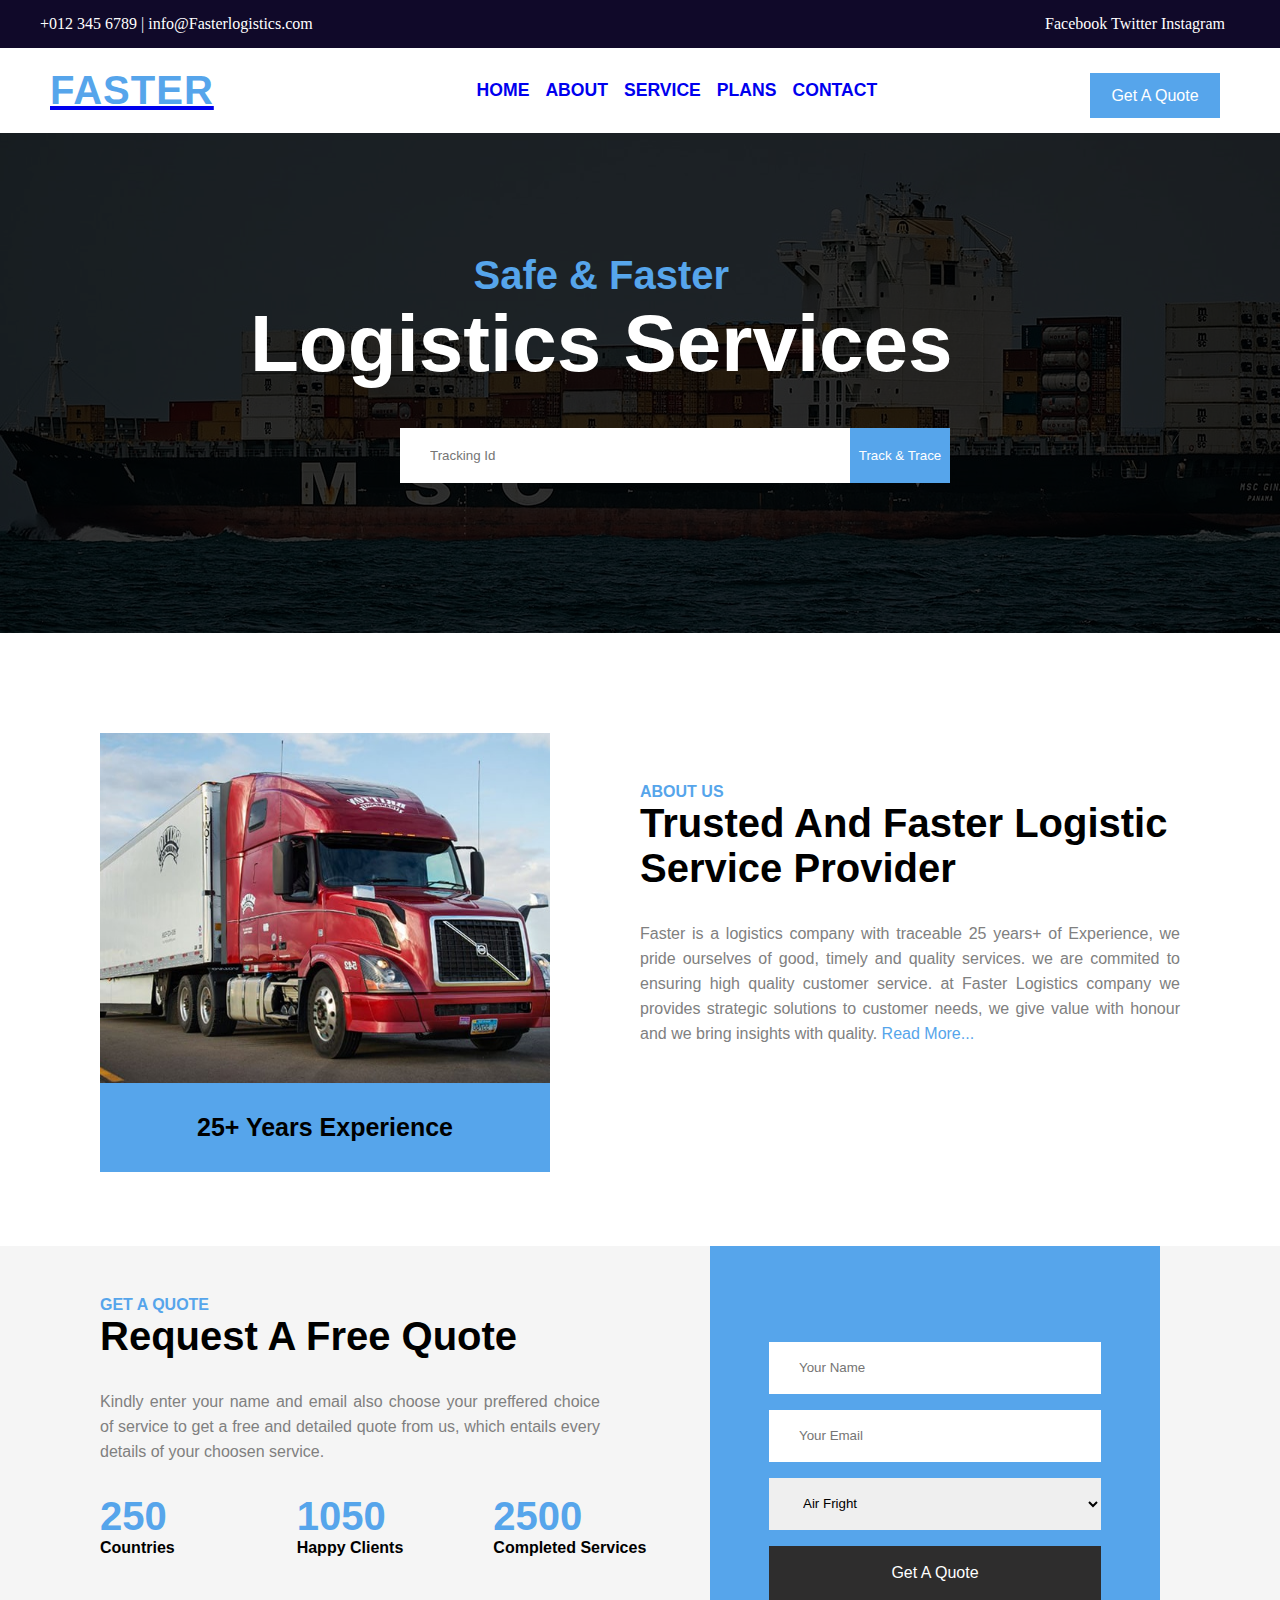
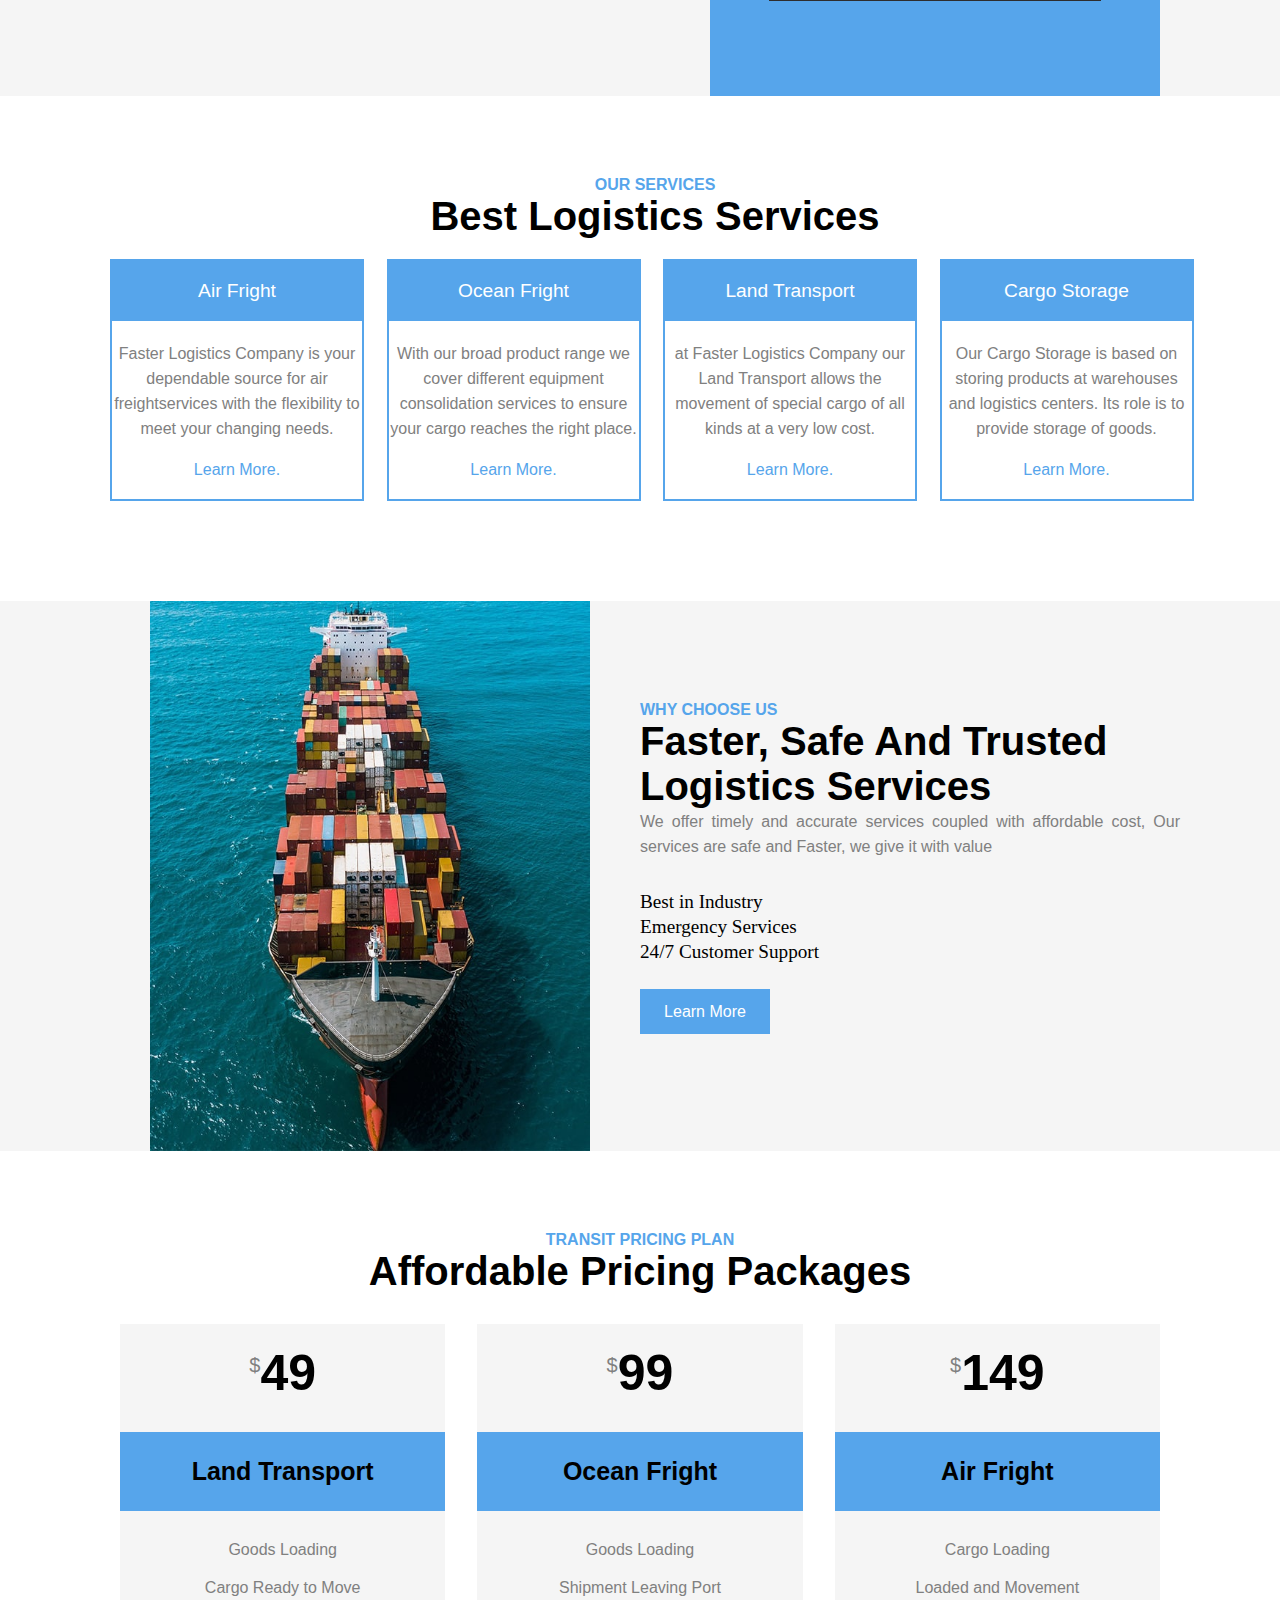
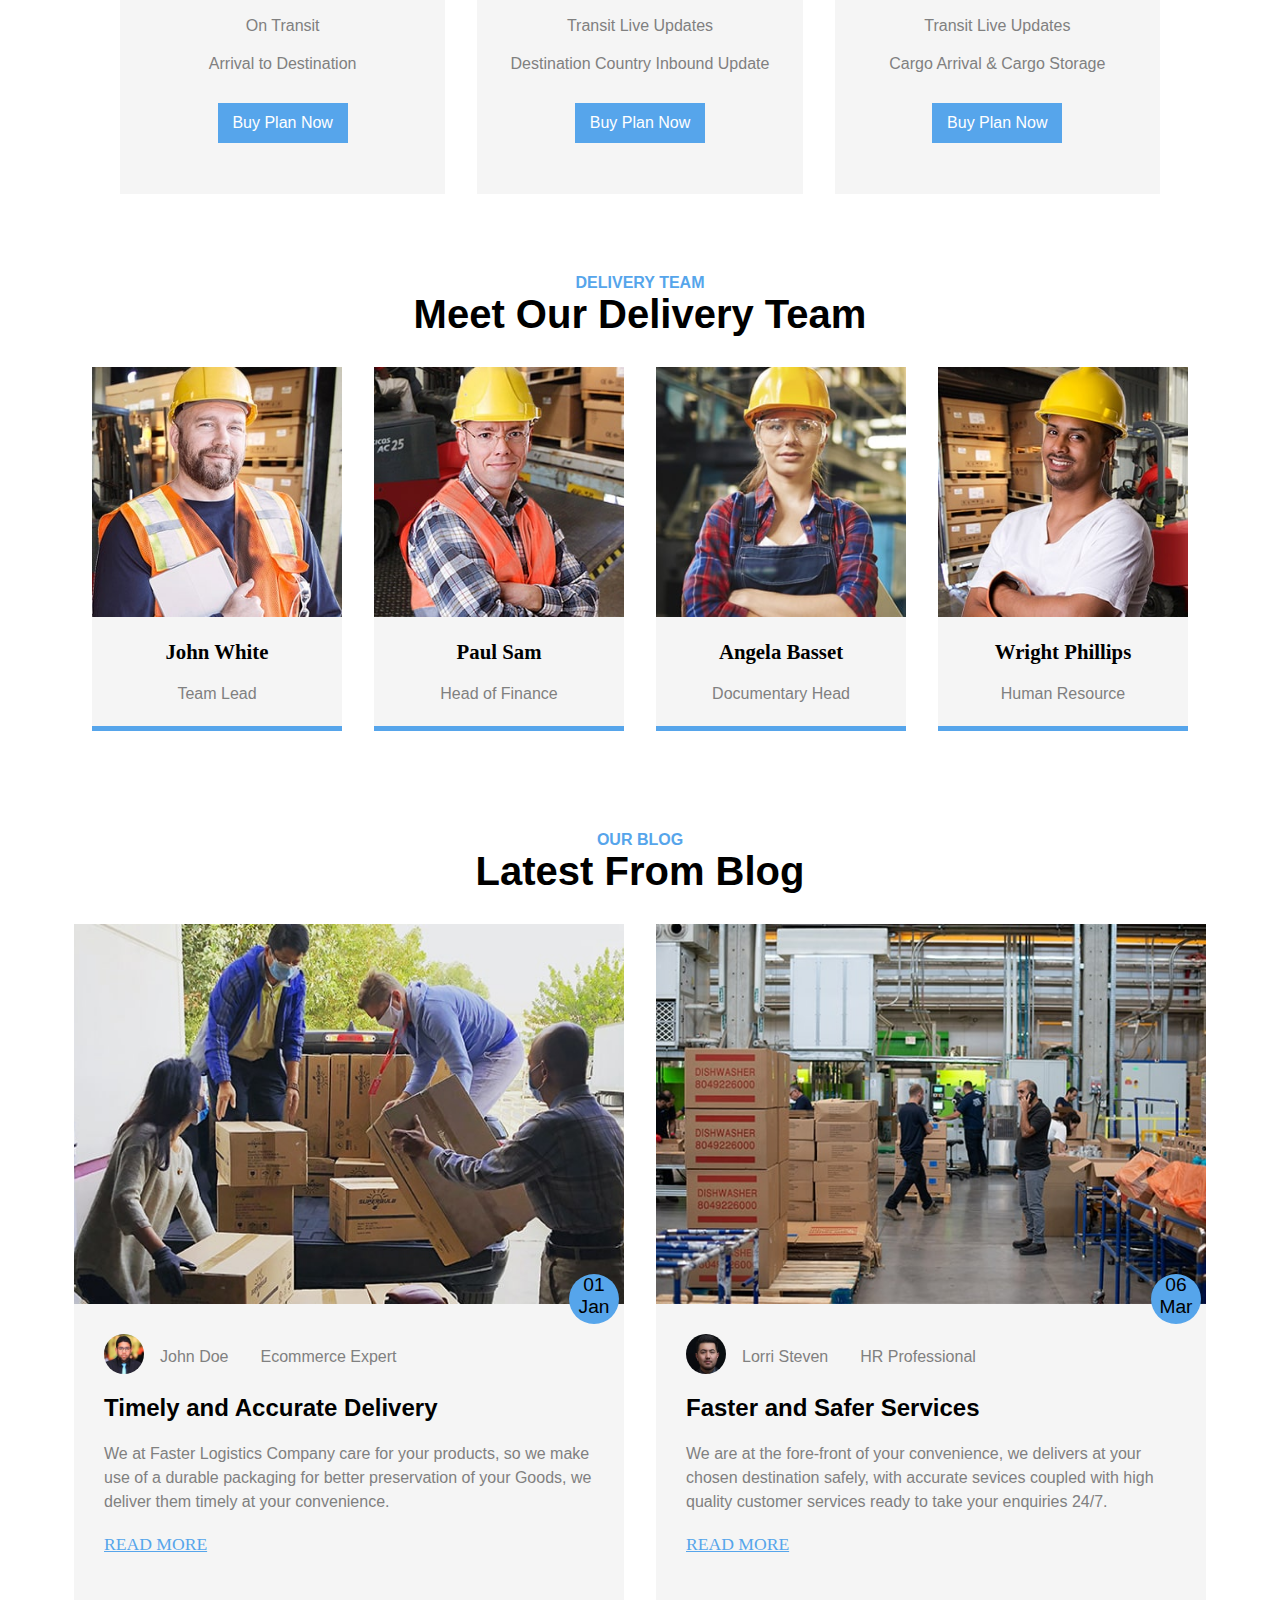
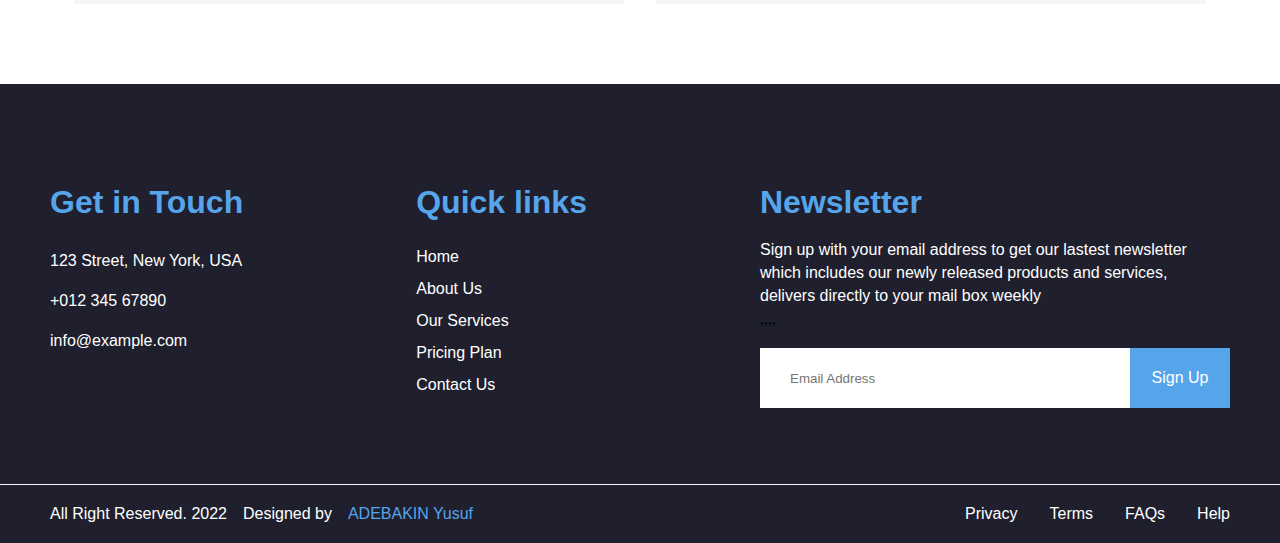
==== commit a7889ee4: "mobile toggle" ====
--- a/index.html
+++ b/index.html
@@ -30,10 +30,12 @@
                         </div>
                     </a>
 
-                    <button><span class="sr-only">menu</span></button>
+                    <button class="mobile-nav-toggle" aria-controls="primary-navigation" aria-expanded="false">
+                        <span class="sr-only">menu</span>
+                    </button>
 
                     <nav>
-                        <ul id="primary-navigation" class="primary-navigation flex" >
+                        <ul id="primary-navigation" data-visible="false" class="primary-navigation flex" >
                             <li class="active">
                                 <a href="index.html">home</a>
                             </li>  
--- a/styles.css
+++ b/styles.css
@@ -1,5 +1,6 @@
 body{
     margin: 0%;
+    overflow-x: hidden;
 }
 
 .flex {
@@ -45,6 +46,19 @@
     display: flex;
     align-items: center;
     justify-content: center;
+}
+
+.mobile-nav-toggle {
+    display: none;
+}
+
+.sr-only {
+    position: absolute ;
+    left: -10000px;
+    width: 1px;
+    height: 1px;
+    top: auto;
+    overflow: hidden;
 }
 
 .primary-navigation {
@@ -72,6 +86,29 @@
         flex-direction: column;
         padding: min(40vw, 10rem) 3em;
         --gap: 2em;
+        transform: translateX(100%);
+        transition: transform 350ms ease-out;
+    }
+
+    .primary-navigation[data-visible="true"] {
+        transform: translateX(0%);
+    }
+
+    .mobile-nav-toggle {
+        position: absolute;
+        background: transparent;
+        background-image: url(./img/hambuger-menu.png);
+        width:  1.5rem;
+        aspect-ratio: 1;
+        top: 2rem;
+        right: 2rem;
+        z-index: 1000;
+        border: none;
+        display: block;
+    }
+
+    .mobile-nav-toggle[aria-expanded="true"] {
+        background-image: url(/img/close-menu.png);
     }
 
 }
